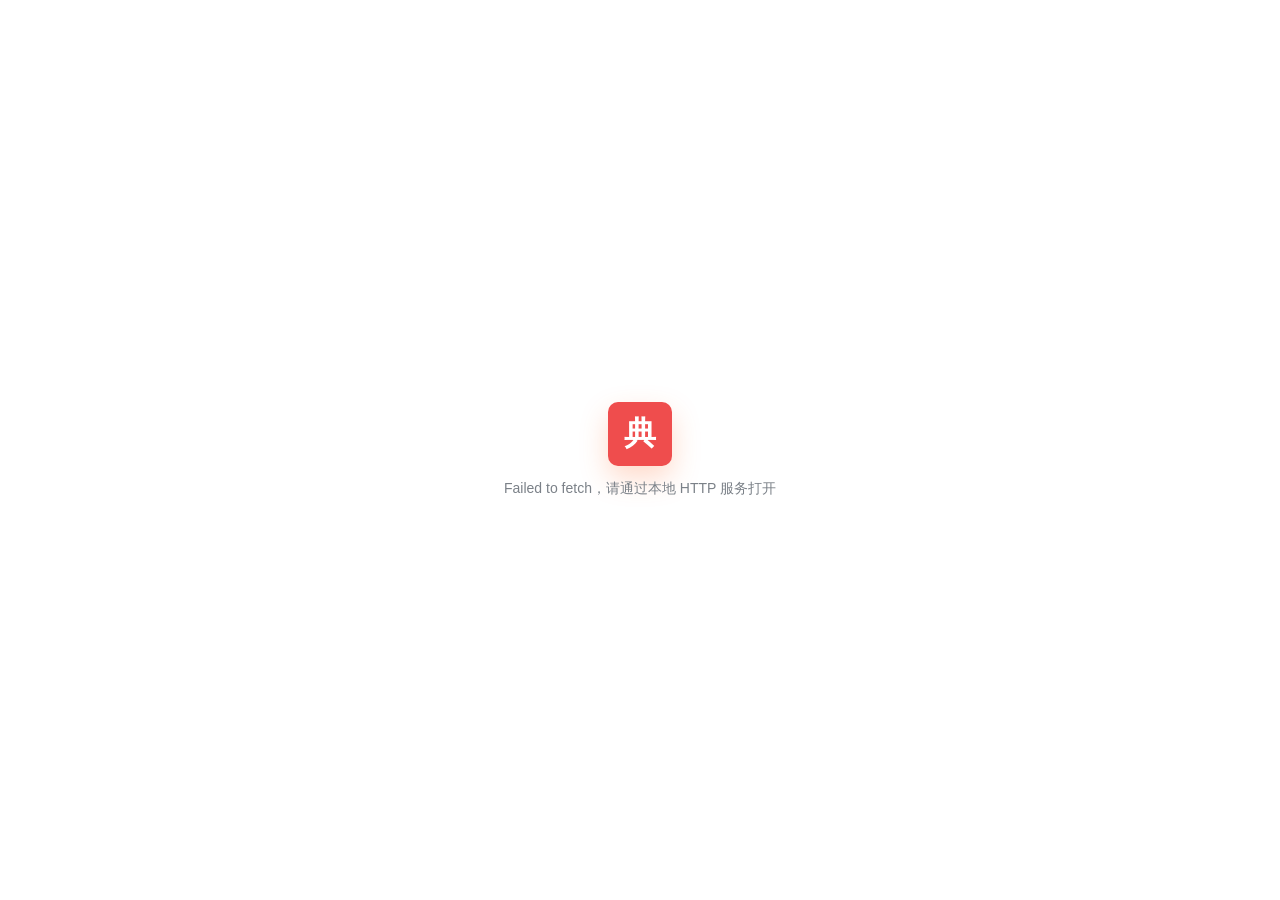
==== index.html @ 07300c87 "Deploy interactive driving exam demo" ====
<!doctype html>
<html lang="zh-CN">
<head>
  <meta charset="utf-8">
  <meta name="viewport" content="width=device-width,initial-scale=1,viewport-fit=cover,user-scalable=no">
  <meta name="theme-color" content="#ffffff">
  <title>驾考宝典｜武汉 C1</title>
  <link rel="stylesheet" href="system.css">
</head>
<body>
  <div class="app-loading" id="appLoading">
    <span class="brand-mark">典</span>
    <p>题库加载中</p>
  </div>

  <div class="jk-app" id="jkApp" hidden>
    <header class="topbar">
      <button class="brand" type="button" data-route="home" aria-label="返回首页">
        <span class="brand-mark">典</span><b>驾考宝典</b>
      </button>
      <div class="car-profile">
        <button type="button" id="cityPicker"><b>武汉</b><span>⌄</span></button>
        <i></i>
        <button type="button" id="licensePicker"><b>C1 小车</b><span>⌄</span></button>
      </div>
      <button class="global-search" id="openSearch" type="button"><span>⌕</span><em>搜索题目、知识点</em><kbd>Ctrl K</kbd></button>
      <div class="top-actions">
        <button id="soundSwitch" type="button" aria-pressed="true" title="答题音效">♫</button>
        <button class="user-avatar" type="button" data-route="records">学员</button>
      </div>
    </header>

    <div class="app-frame">
      <aside class="side-nav" aria-label="主导航">
        <button class="is-active" type="button" data-route="home"><i>⌂</i><span>首页</span></button>
        <button type="button" data-route="practice" data-action="sequence"><i>练</i><span>题库</span></button>
        <button type="button" data-action="exam"><i>考</i><span>模拟考试</span></button>
        <button type="button" data-route="coach"><i>车</i><span>AI 练车</span></button>
        <button type="button" data-route="knowledge"><i>专</i><span>专项练习</span></button>
        <button type="button" data-route="records"><i>错</i><span>错题本</span><em id="sideWrongCount">0</em></button>
      </aside>

      <main class="app-main" id="appMain">
        <section class="page home-page is-active" data-page="home" aria-labelledby="homeTitle">
          <div class="mobile-home-bar"><button type="button" id="mobileCity">武汉⌄</button><strong>驾考宝典</strong><button type="button" id="mobileSearch">⌕</button></div>
          <header class="subject-header">
            <div>
              <h1 id="homeTitle">C1 小车</h1>
              <p>武汉题库 · <span id="bankVersion">2026</span> 新规</p>
            </div>
            <nav class="subject-tabs" aria-label="考试科目">
              <button class="is-active" type="button" data-subject="k1"><b>科目一</b><span>理论考试</span></button>
              <button type="button" data-subject="k2"><b>科目二</b><span>场地练车</span></button>
              <button type="button" data-subject="k3"><b>科目三</b><span>道路驾驶</span></button>
              <button type="button" data-subject="k4"><b>科目四</b><span>安全文明</span></button>
            </nav>
          </header>

          <div class="home-content">
            <section class="study-card" aria-label="学习进度">
              <div class="progress-orbit sequence-orbit" id="continueSequence" role="button" tabindex="0">
                <div class="orbit-ring" id="sequenceRing"><span><b id="sequenceDone">0</b><small id="sequenceTotal">/ 6406</small></span></div>
                <strong>顺序练习</strong><p id="sequenceHint">从第 1 题开始</p>
              </div>
              <div class="progress-divider"></div>
              <div class="progress-orbit exam-orbit" id="continueExam" role="button" tabindex="0">
                <div class="orbit-ring" id="examRing"><span><b id="bestExamScore">--</b><small>分</small></span></div>
                <strong>模拟考试</strong><p id="examHint">100 题 · 45 分钟</p>
              </div>
            </section>

            <section class="quick-modules" aria-label="练习方式">
              <button type="button" data-action="sequence"><i class="orange">顺</i><span><b>顺序练习</b><small>完整题库</small></span></button>
              <button type="button" data-action="random"><i class="blue">随</i><span><b>随机练习</b><small>随机抽题</small></span></button>
              <button type="button" data-route="knowledge"><i class="violet">专</i><span><b>专项练习</b><small>按知识点</small></span></button>
              <button type="button" data-action="exam"><i class="green">考</i><span><b>模拟考试</b><small>仿真考场</small></span></button>
              <button type="button" data-route="records" data-record-tab="wrong"><i class="red">错</i><span><b>错题本</b><small id="homeWrongCount">0 道</small></span></button>
              <button type="button" data-route="records" data-record-tab="favorite"><i class="gold">藏</i><span><b>我的收藏</b><small id="homeFavoriteCount">0 道</small></span></button>
              <button type="button" data-route="knowledge"><i class="cyan">知</i><span><b>知识点</b><small>39 个专项</small></span></button>
              <button type="button" data-route="records" data-record-tab="score"><i class="indigo">绩</i><span><b>考试成绩</b><small id="homeExamCount">0 次</small></span></button>
            </section>

            <section class="coach-entry" data-route="coach" role="button" tabindex="0">
              <div class="coach-entry-copy"><span>AI 教练车</span><h2>第一人称道路训练</h2><p>起步 · 变道 · 路口 · 靠边停车</p><button type="button" data-route="coach">开始练车</button></div>
              <div class="coach-entry-road" aria-hidden="true"><i class="road-line one"></i><i class="road-line two"></i><span class="entry-car">▰</span><em>40</em></div>
            </section>

            <section class="today-panel">
              <header><div><h2>今日练习</h2><p>答够 30 题完成今日目标</p></div><strong><span id="todayAnswered">0</span>/30</strong></header>
              <div class="today-bar"><i id="todayBar"></i></div>
              <dl>
                <div><dt>今日答题</dt><dd id="todayStatAnswered">0</dd></div>
                <div><dt>正确率</dt><dd id="todayAccuracy">--</dd></div>
                <div><dt>连续答对</dt><dd id="todayStreak">0</dd></div>
                <div><dt>累计答题</dt><dd id="totalAnswered">0</dd></div>
              </dl>
            </section>
          </div>
        </section>

        <section class="page practice-page" data-page="practice" aria-labelledby="practiceTitle">
          <header class="practice-topbar">
            <button class="back-button" type="button" data-route="home">‹</button>
            <div><h1 id="practiceTitle">顺序练习</h1><p id="practiceSubtitle">C1 小车 · 科目一</p></div>
            <div class="practice-progress"><span><b id="questionPosition">1</b>/<em id="questionQueueTotal">6406</em></span><i><b id="questionProgressBar"></b></i></div>
            <button class="practice-tool" id="readQuestion" type="button" title="朗读题目">听</button>
            <button class="practice-tool" id="favoriteQuestion" type="button" aria-pressed="false" title="收藏">☆</button>
          </header>

          <div class="practice-layout">
            <article class="question-card">
              <div class="question-labels"><span id="questionType">单选题</span><em id="questionId">#800000</em><i id="questionDifficulty">难度 3</i></div>
              <h2 id="questionText">题目加载中…</h2>
              <div class="question-media" id="questionMedia" hidden></div>
              <div class="answer-options" id="answerOptions"></div>
              <button class="confirm-multiple" id="confirmMultiple" type="button" hidden disabled>确认答案</button>
              <section class="answer-analysis" id="answerAnalysis" hidden>
                <header><strong id="answerResult">回答正确</strong><span>正确答案 <b id="correctAnswer">A</b></span></header>
                <div class="answer-key"><span>答案解析</span><p id="answerExplanation"></p></div>
              </section>
              <footer class="question-actions">
                <button id="previousQuestion" type="button">上一题</button>
                <button id="openAnswerSheet" type="button">答题卡</button>
                <button class="primary" id="nextQuestion" type="button">下一题</button>
              </footer>
            </article>

            <aside class="practice-side">
              <section class="mode-summary"><span id="modeBadge">顺序练习</span><strong id="sideCorrectRate">--</strong><small>本次正确率</small><dl><div><dt>已答</dt><dd id="sessionAnswered">0</dd></div><div><dt>答对</dt><dd id="sessionCorrect">0</dd></div></dl></section>
              <section class="question-navigator"><header><b>答题卡</b><span><i class="answered-dot"></i>已答 <i class="current-dot"></i>当前</span></header><div id="sideQuestionGrid"></div></section>
              <button class="finish-session" id="finishSession" type="button">结束练习</button>
            </aside>
          </div>
        </section>

        <section class="page knowledge-page" data-page="knowledge" aria-labelledby="knowledgeTitle">
          <header class="page-header">
            <div><button class="back-button" type="button" data-route="home">‹</button><span><h1 id="knowledgeTitle">专项练习</h1><p>选择知识点开始练习</p></span></div>
            <label><span>⌕</span><input id="knowledgeSearch" type="search" placeholder="搜索：灯光、车距、记分"></label>
          </header>
          <div class="knowledge-layout">
            <aside class="knowledge-groups" id="knowledgeGroups"></aside>
            <section class="knowledge-list" id="knowledgeList"></section>
          </div>
        </section>

        <section class="page records-page" data-page="records" aria-labelledby="recordsTitle">
          <header class="page-header records-header"><div><button class="back-button" type="button" data-route="home">‹</button><span><h1 id="recordsTitle">学习记录</h1><p>错题、收藏与模拟考试成绩</p></span></div></header>
          <nav class="record-tabs"><button class="is-active" type="button" data-record-tab="wrong">错题本 <em id="tabWrongCount">0</em></button><button type="button" data-record-tab="favorite">我的收藏 <em id="tabFavoriteCount">0</em></button><button type="button" data-record-tab="score">考试成绩</button></nav>
          <div class="record-content" id="recordContent"></div>
        </section>

        <section class="page coach-page" data-page="coach" aria-label="第一人称 AI 教练车">
          <div class="coach-stage" id="coachStage">
            <div class="coach-scene" id="coachScene"></div>
            <div class="mirror-frame" aria-label="后视镜"><span>后视镜</span></div>
            <div class="side-mirror left" aria-label="左后视镜"><span>左后视镜</span></div>
            <div class="side-mirror right" aria-label="右后视镜"><span>右后视镜</span></div>

            <header class="coach-hud-top">
              <button class="coach-exit" type="button" data-route="home">‹ 退出练车</button>
              <div class="coach-mode-tabs" id="coachScenarioTabs">
                <button class="is-active" type="button" data-scenario="start">起步</button>
                <button type="button" data-scenario="lane">变更车道</button>
                <button type="button" data-scenario="intersection">通过路口</button>
                <button type="button" data-scenario="park">靠边停车</button>
              </div>
              <button class="coach-reset" id="coachReset" type="button">重新开始</button>
            </header>

            <section class="coach-task-card">
              <header><span>当前任务</span><b id="coachStepIndex">1 / 5</b></header>
              <h2 id="coachTaskTitle">上车准备</h2>
              <p id="coachTaskText">系好安全带，确认挡位处于 P 挡。</p>
              <div><i id="coachTaskBar"></i></div>
            </section>

            <aside class="coach-score-card"><span>本次成绩</span><strong id="coachScore">100</strong><small>分</small><div id="coachEventLog"><p>等待开始训练</p></div></aside>

            <div class="speed-limit-sign" aria-label="限速 40"><span>40</span></div>

            <section class="cockpit" aria-label="车辆驾驶舱">
              <div class="left-dashboard">
                <button class="dash-control" id="seatbeltButton" type="button"><i>⚑</i><span>安全带</span></button>
                <button class="dash-control" id="ignitionButton" type="button"><i>⏻</i><span>点火</span></button>
                <button class="dash-control" id="lightsButton" type="button"><i>☼</i><span>灯光</span></button>
              </div>
              <div class="instrument-cluster">
                <div class="signal-arrow left" id="leftSignalIndicator">‹</div>
                <div class="speed-display"><strong id="coachSpeed">0</strong><span>km/h</span></div>
                <div class="gear-display"><small>挡位</small><strong id="coachGear">P</strong></div>
                <div class="signal-arrow right" id="rightSignalIndicator">›</div>
              </div>
              <div class="steering-column">
                <button class="signal-stalk left" id="coachLeftSignal" type="button">Q<br><span>左灯</span></button>
                <div class="steering-wheel" id="steeringWheel"><i></i><b>典</b></div>
                <button class="signal-stalk right" id="coachRightSignal" type="button">E<br><span>右灯</span></button>
              </div>
              <div class="center-console">
                <div class="gear-selector" role="group" aria-label="挡位">
                  <button class="is-active" type="button" data-gear="P">P</button><button type="button" data-gear="R">R</button><button type="button" data-gear="N">N</button><button type="button" data-gear="D">D</button>
                </div>
                <button class="horn-button" id="coachHorn" type="button">喇叭 H</button>
              </div>
              <div class="pedals">
                <button class="brake-pedal" id="brakePedal" type="button"><span>刹车</span><kbd>S</kbd></button>
                <button class="accelerator-pedal" id="acceleratorPedal" type="button"><span>油门</span><kbd>W</kbd></button>
              </div>
            </section>

            <div class="coach-key-help"><span>A / D 转向</span><span>W 油门</span><span>S / 空格 刹车</span><span>Q / E 转向灯</span></div>
            <div class="coach-message" id="coachMessage" role="status"></div>
          </div>
        </section>
      </main>
    </div>

    <nav class="bottom-nav" aria-label="移动端导航">
      <button class="is-active" type="button" data-route="home"><i>⌂</i><span>首页</span></button>
      <button type="button" data-route="practice" data-action="sequence"><i>练</i><span>题库</span></button>
      <button class="coach-nav" type="button" data-route="coach"><i>车</i><span>AI练车</span></button>
      <button type="button" data-route="knowledge"><i>专</i><span>专项</span></button>
      <button type="button" data-route="records"><i>错</i><span>错题</span></button>
    </nav>
  </div>

  <dialog class="search-dialog" id="searchDialog">
    <form method="dialog"><label><span>⌕</span><input id="globalSearchInput" type="search" placeholder="输入题干或知识点" autocomplete="off"><button value="cancel" aria-label="关闭">×</button></label></form>
    <div class="search-result-list" id="globalSearchResults"><p>输入关键词搜索 6406 道题</p></div>
  </dialog>

  <dialog class="exam-dialog" id="examDialog">
    <div class="exam-dialog-icon">考</div><h2>科目一模拟考试</h2><p>100 道题，45 分钟。答题后不能修改，90 分及格。</p><dl><div><dt>题目</dt><dd>100 题</dd></div><div><dt>时间</dt><dd>45 分钟</dd></div><div><dt>及格</dt><dd>90 分</dd></div></dl><div><button type="button" id="cancelExam">取消</button><button class="primary" type="button" id="startExam">开始考试</button></div>
  </dialog>

  <dialog class="answer-sheet-dialog" id="answerSheetDialog"><header><h2>答题卡</h2><button type="button" id="closeAnswerSheet">×</button></header><div id="fullAnswerGrid"></div></dialog>
  <div class="toast" id="toast" role="status"></div>

  <script type="module" src="system.js"></script>
</body>
</html>
---- system.css ----
:root{
  --brand:#ff6a2a;
  --brand-dark:#e95016;
  --blue:#3478f6;
  --green:#18a96b;
  --red:#ef4d4d;
  --gold:#d99513;
  --violet:#7857d8;
  --cyan:#168fa5;
  --ink:#20262e;
  --muted:#7a828d;
  --line:#e8eaee;
  --soft:#f5f6f8;
  --paper:#fff;
  --topbar:64px;
  --sidebar:94px;
  --shadow:0 8px 28px rgba(29,42,55,.08);
  font-family:"Microsoft YaHei UI","Microsoft YaHei","PingFang SC",Arial,sans-serif;
  color:var(--ink);
  background:#f3f4f6;
}
*{box-sizing:border-box}
html,body{width:100%;height:100%;margin:0;overflow:hidden}
body{background:#f3f4f6}
button,input{font:inherit}
button{color:inherit}
button:focus-visible,input:focus-visible,[tabindex]:focus-visible{outline:3px solid rgba(52,120,246,.28);outline-offset:2px}
[hidden]{display:none!important}

.app-loading{position:fixed;inset:0;z-index:1000;display:grid;place-content:center;justify-items:center;gap:14px;background:#fff}
.app-loading .brand-mark{width:64px;height:64px;font-size:32px;box-shadow:0 12px 28px rgba(255,106,42,.25)}
.app-loading p{margin:0;color:#7b8188;font-size:14px}
.brand-mark{display:grid;place-items:center;width:38px;height:38px;border-radius:10px;color:#fff;background:var(--brand);font-weight:900}

.jk-app{height:100%}
.topbar{height:var(--topbar);display:flex;align-items:center;gap:28px;padding:0 24px;border-bottom:1px solid var(--line);background:#fff;position:relative;z-index:40}
.brand{display:flex;align-items:center;gap:10px;padding:0;border:0;background:none;cursor:pointer;white-space:nowrap}
.brand b{font-size:20px;letter-spacing:-.04em}
.car-profile{display:flex;align-items:center;gap:12px}
.car-profile button{display:flex;align-items:center;gap:5px;padding:7px 4px;border:0;background:none;cursor:pointer}
.car-profile button span{color:#949ba4;font-size:12px}
.car-profile i{width:1px;height:18px;background:#e2e5e8}
.global-search{display:flex;align-items:center;gap:9px;width:min(420px,35vw);height:38px;margin:0 auto;padding:0 12px;border:1px solid #e2e5e9;border-radius:20px;color:#959ca5;background:#f6f7f9;cursor:text;text-align:left}
.global-search span{font-size:23px;line-height:1;transform:rotate(-14deg)}
.global-search em{flex:1;font-style:normal;font-size:13px}
.global-search kbd{padding:2px 6px;border:1px solid #dadddf;border-radius:4px;color:#a2a8af;background:#fff;font:11px Arial}
.top-actions{display:flex;align-items:center;gap:12px}
.top-actions>button{border:0;background:none;cursor:pointer}
#soundSwitch{width:34px;height:34px;border-radius:50%;color:#66707a}
#soundSwitch:hover{background:#f1f3f5}
.user-avatar{width:38px;height:38px;border-radius:50%;color:#fff;background:#313944!important;font-size:11px;font-weight:700}

.app-frame{display:grid;grid-template-columns:var(--sidebar) minmax(0,1fr);height:calc(100% - var(--topbar))}
.side-nav{display:flex;flex-direction:column;gap:3px;padding:14px 8px;border-right:1px solid var(--line);background:#fff;z-index:30}
.side-nav button{position:relative;display:grid;justify-items:center;gap:4px;min-height:67px;padding:8px 3px;border:0;border-radius:10px;color:#747c86;background:transparent;cursor:pointer}
.side-nav button i{display:grid;place-items:center;width:30px;height:27px;font-style:normal;font-size:18px;font-weight:800}
.side-nav button span{font-size:12px}
.side-nav button:hover{color:var(--brand);background:#fff6f1}
.side-nav button.is-active{color:var(--brand);background:#fff3ec;font-weight:700}
.side-nav button em{position:absolute;top:8px;right:13px;min-width:16px;padding:1px 4px;border-radius:8px;color:white;background:var(--red);font:10px Arial}
.side-nav button em:empty,.side-nav button em[data-count="0"]{display:none}
.app-main{position:relative;min-width:0;height:100%;overflow:hidden}
.page{display:none;width:100%;height:100%;overflow:auto;background:#f5f6f8}
.page.is-active{display:block}
.bottom-nav{display:none}
.mobile-home-bar{display:none}

/* Home */
.home-page{padding-bottom:42px}
.subject-header{display:flex;align-items:end;justify-content:space-between;gap:36px;min-height:122px;padding:25px max(28px,calc((100% - 1180px)/2));border-bottom:1px solid var(--line);background:#fff}
.subject-header>div{padding-bottom:3px;white-space:nowrap}
.subject-header h1{margin:0;font-size:26px;letter-spacing:-.04em}
.subject-header p{margin:6px 0 0;color:var(--muted);font-size:13px}
.subject-tabs{display:flex;align-self:stretch}
.subject-tabs button{position:relative;min-width:126px;padding:18px 22px 15px;border:0;background:transparent;cursor:pointer;text-align:center}
.subject-tabs button b,.subject-tabs button span{display:block}
.subject-tabs button b{font-size:17px}
.subject-tabs button span{margin-top:6px;color:#9299a1;font-size:12px}
.subject-tabs button.is-active{color:var(--brand)}
.subject-tabs button.is-active:after{content:"";position:absolute;right:24px;bottom:-1px;left:24px;height:3px;border-radius:2px;background:var(--brand)}
.home-content{display:grid;grid-template-columns:minmax(540px,1.45fr) minmax(310px,.72fr);gap:18px;width:min(1180px,calc(100% - 48px));margin:22px auto}
.study-card{display:grid;grid-template-columns:1fr 1px 1fr;align-items:center;min-height:275px;border-radius:16px;background:#fff;box-shadow:var(--shadow)}
.progress-divider{width:1px;height:150px;background:#eceef1}
.progress-orbit{display:grid;justify-items:center;cursor:pointer}
.progress-orbit:hover .orbit-ring{transform:translateY(-3px)}
.orbit-ring{--progress:0deg;display:grid;place-items:center;width:138px;height:138px;border-radius:50%;background:conic-gradient(var(--ring-color) var(--progress),#eef0f3 0);transition:transform .2s ease}
.orbit-ring:before{content:"";grid-area:1/1;width:116px;height:116px;border-radius:50%;background:#fff}
.orbit-ring span{grid-area:1/1;position:relative;display:flex;align-items:baseline;justify-content:center}
.orbit-ring b{font:700 31px/1 Arial,"Microsoft YaHei"}
.orbit-ring small{margin-left:3px;color:#8e959d;font-size:11px}
.sequence-orbit{--ring-color:var(--brand)}
.exam-orbit{--ring-color:var(--blue)}
.progress-orbit>strong{margin-top:14px;font-size:17px}
.progress-orbit>p{margin:6px 0 0;color:#9399a1;font-size:12px}
.quick-modules{display:grid;grid-template-columns:repeat(4,1fr);grid-column:1/2;overflow:hidden;border-radius:16px;background:#fff;box-shadow:var(--shadow)}
.quick-modules button{display:flex;align-items:center;gap:12px;min-height:94px;padding:14px 16px;border:0;border-right:1px solid #eff0f2;border-bottom:1px solid #eff0f2;background:#fff;cursor:pointer;text-align:left}
.quick-modules button:nth-child(4n){border-right:0}
.quick-modules button:hover{background:#fafbfc}
.quick-modules i{display:grid;place-items:center;flex:0 0 42px;height:42px;border-radius:13px;color:#fff;font-style:normal;font-weight:800}
.quick-modules i.orange{background:#ff7437}.quick-modules i.blue{background:#4386f5}.quick-modules i.violet{background:#8165d8}.quick-modules i.green{background:#20ad71}
.quick-modules i.red{background:#ef5a58}.quick-modules i.gold{background:#dda929}.quick-modules i.cyan{background:#28a2ae}.quick-modules i.indigo{background:#5c6dd8}
.quick-modules span b,.quick-modules span small{display:block;white-space:nowrap}
.quick-modules span b{font-size:14px}.quick-modules span small{margin-top:5px;color:#9aa0a7;font-size:11px}
.coach-entry{position:relative;grid-column:2;grid-row:1/3;min-height:388px;overflow:hidden;border-radius:16px;color:#fff;background:#283541;box-shadow:var(--shadow);cursor:pointer}
.coach-entry-copy{position:relative;z-index:2;padding:30px}
.coach-entry-copy>span{display:inline-block;padding:4px 9px;border-radius:12px;color:#222;background:#ffd356;font-size:11px;font-weight:800}
.coach-entry h2{margin:16px 0 8px;font-size:26px;line-height:1.2}
.coach-entry p{margin:0;color:#c6ced3;font-size:13px}
.coach-entry button{margin-top:22px;padding:10px 18px;border:0;border-radius:20px;color:#fff;background:var(--brand);cursor:pointer;font-weight:700}
.coach-entry-road{position:absolute;right:-70px;bottom:-68px;width:380px;height:300px;overflow:hidden;transform:perspective(320px) rotateX(55deg) rotateZ(-8deg);background:#48545e}
.coach-entry-road:before,.coach-entry-road:after{content:"";position:absolute;top:-30px;bottom:-30px;width:8px;background:#f8f3df}
.coach-entry-road:before{left:46px}.coach-entry-road:after{right:46px}
.road-line{position:absolute;left:calc(50% - 3px);width:6px;height:66px;background:#f5d55d}
.road-line.one{top:0}.road-line.two{top:115px}
.entry-car{position:absolute;left:174px;bottom:68px;color:#ff6933;font-size:52px;transform:rotate(90deg);text-shadow:0 7px 10px #1b252e}
.coach-entry-road em{position:absolute;right:72px;top:78px;display:grid;place-items:center;width:52px;height:52px;border:6px solid #e9403f;border-radius:50%;color:#222;background:#fff;font:800 20px Arial;transform:rotateZ(8deg) rotateX(-55deg)}
.today-panel{grid-column:1/3;padding:22px 26px;border-radius:16px;background:#fff;box-shadow:var(--shadow)}
.today-panel header{display:flex;align-items:center;justify-content:space-between}
.today-panel h2{margin:0;font-size:18px}.today-panel header p{margin:5px 0 0;color:#979da5;font-size:12px}.today-panel header>strong{font:700 23px Arial;color:var(--brand)}
.today-panel header>strong span{font-size:30px}.today-bar{height:7px;margin:17px 0 20px;overflow:hidden;border-radius:4px;background:#edf0f2}.today-bar i{display:block;width:0;height:100%;border-radius:4px;background:var(--brand);transition:width .25s}
.today-panel dl{display:grid;grid-template-columns:repeat(4,1fr);margin:0}.today-panel dl div{padding-left:24px;border-left:1px solid #eceef0}.today-panel dl div:first-child{padding-left:0;border:0}.today-panel dt{color:#91979f;font-size:12px}.today-panel dd{margin:5px 0 0;font:700 22px Arial}

/* Practice */
.practice-page{background:#f4f5f7}
.practice-topbar{display:flex;align-items:center;gap:14px;height:76px;padding:0 max(22px,calc((100% - 1160px)/2));border-bottom:1px solid var(--line);background:#fff}
.back-button{display:grid;place-items:center;width:38px;height:38px;border:0;border-radius:50%;background:#f2f4f6;cursor:pointer;font-size:27px;line-height:1}
.practice-topbar>div:nth-child(2){min-width:180px}.practice-topbar h1{margin:0;font-size:18px}.practice-topbar p{margin:3px 0 0;color:#9aa0a7;font-size:11px}
.practice-progress{display:flex;align-items:center;gap:12px;flex:1;max-width:420px;margin:0 auto}.practice-progress span{white-space:nowrap;font:13px Arial}.practice-progress span b{color:var(--brand);font-size:18px}.practice-progress span em{font-style:normal;color:#8e959e}.practice-progress>i{display:block;flex:1;height:5px;overflow:hidden;border-radius:3px;background:#eceff2}.practice-progress>i b{display:block;width:0;height:100%;background:var(--brand);transition:width .2s}
.practice-tool{width:39px;height:39px;border:1px solid #e2e5e8;border-radius:50%;background:#fff;cursor:pointer}.practice-tool[aria-pressed="true"]{color:#fff;border-color:var(--gold);background:var(--gold)}
.practice-layout{display:grid;grid-template-columns:minmax(540px,820px) 275px;gap:18px;width:min(1130px,calc(100% - 40px));margin:20px auto 44px;align-items:start}
.question-card{min-height:calc(100vh - 140px);padding:34px 42px 24px;border-radius:14px;background:#fff;box-shadow:0 4px 20px rgba(30,39,48,.06)}
.question-labels{display:flex;align-items:center;gap:9px}.question-labels span{padding:4px 9px;border-radius:4px;color:#fff;background:var(--brand);font-size:12px}.question-labels em,.question-labels i{color:#979da4;font-style:normal;font-size:11px}.question-labels i{margin-left:auto}
.question-card>h2{margin:22px 0 24px;font-size:22px;line-height:1.65;font-weight:600}
.question-media{display:grid;place-items:center;min-height:180px;margin:0 0 23px;overflow:hidden;border-radius:8px;background:#f0f2f4}.question-media img,.question-media video{display:block;max-width:100%;max-height:360px;object-fit:contain}
.answer-options{display:grid;gap:11px}.answer-option{display:grid;grid-template-columns:38px 1fr;align-items:center;gap:12px;width:100%;min-height:62px;padding:10px 16px;border:1px solid #e1e4e8;border-radius:9px;background:#fff;cursor:pointer;text-align:left;line-height:1.55}.answer-option:hover{border-color:#aeb8c4;background:#fafbfc}.answer-option>i{display:grid;place-items:center;width:30px;height:30px;border:1px solid #cbd1d7;border-radius:50%;font-style:normal;font-weight:700}.answer-option.is-selected{border-color:var(--blue);background:#f2f7ff}.answer-option.is-selected>i{color:#fff;border-color:var(--blue);background:var(--blue)}.answer-option.is-correct{border-color:var(--green);background:#f1fbf6}.answer-option.is-correct>i{color:white;border-color:var(--green);background:var(--green)}.answer-option.is-wrong{border-color:var(--red);background:#fff4f4}.answer-option.is-wrong>i{color:white;border-color:var(--red);background:var(--red)}.answer-option:disabled{cursor:default}
.confirm-multiple{width:100%;height:48px;margin-top:14px;border:0;border-radius:8px;color:#fff;background:var(--brand);cursor:pointer;font-weight:700}.confirm-multiple:disabled{background:#d4d7db}
.answer-analysis{margin-top:24px;border:1px solid #dfe9e4;border-radius:10px;background:#f7fbf9}.answer-analysis>header{display:flex;justify-content:space-between;padding:14px 18px;border-bottom:1px solid #dfe9e4}.answer-analysis>header strong{color:var(--green)}.answer-analysis>header strong.is-wrong{color:var(--red)}.answer-analysis>header span{font-size:13px}.answer-analysis>header b{color:var(--green);font-size:17px}.answer-key{padding:16px 18px}.answer-key>span{font-weight:700}.answer-key p{margin:9px 0 0;color:#59616a;font-size:14px;line-height:1.8}.answer-key br+br{display:block;content:"";margin-top:8px}
.question-actions{display:grid;grid-template-columns:1fr 1fr 1.3fr;gap:10px;margin-top:28px}.question-actions button{height:46px;border:1px solid #dfe3e7;border-radius:8px;background:#fff;cursor:pointer}.question-actions button.primary{color:#fff;border-color:var(--brand);background:var(--brand);font-weight:700}
.practice-side{display:grid;gap:14px}.mode-summary,.question-navigator{padding:20px;border-radius:12px;background:#fff}.mode-summary>span{display:inline-block;padding:4px 8px;border-radius:4px;color:var(--brand);background:#fff1e9;font-size:11px}.mode-summary>strong{display:block;margin-top:18px;font:700 35px Arial}.mode-summary>small{color:#939aa2;font-size:11px}.mode-summary dl{display:grid;grid-template-columns:1fr 1fr;margin:18px 0 0;padding-top:15px;border-top:1px solid #eceef0}.mode-summary dl div+div{padding-left:16px;border-left:1px solid #eceef0}.mode-summary dt{color:#999fa6;font-size:11px}.mode-summary dd{margin:4px 0 0;font:700 18px Arial}.question-navigator header{display:flex;justify-content:space-between;align-items:center}.question-navigator header span{color:#939aa0;font-size:9px}.question-navigator header i{display:inline-block;width:7px;height:7px;margin:0 3px;border-radius:50%}.answered-dot{background:#d9dee3}.current-dot{background:var(--brand)}
#sideQuestionGrid{display:grid;grid-template-columns:repeat(5,1fr);gap:7px;margin-top:15px;max-height:305px;overflow:auto}#sideQuestionGrid button,#fullAnswerGrid button{aspect-ratio:1;border:0;border-radius:5px;background:#f0f2f4;cursor:pointer;font:11px Arial}#sideQuestionGrid button.is-answered,#fullAnswerGrid button.is-answered{color:#4f5963;background:#dfe4e8}#sideQuestionGrid button.is-current,#fullAnswerGrid button.is-current{color:white;background:var(--brand)}#sideQuestionGrid button.is-correct,#fullAnswerGrid button.is-correct{color:white;background:var(--green)}#sideQuestionGrid button.is-wrong,#fullAnswerGrid button.is-wrong{color:white;background:var(--red)}
.finish-session{height:43px;border:1px solid #dfe3e6;border-radius:8px;background:#fff;cursor:pointer}

/* Knowledge */
.page-header{display:flex;align-items:center;justify-content:space-between;gap:20px;min-height:92px;padding:20px max(28px,calc((100% - 1120px)/2));border-bottom:1px solid var(--line);background:#fff}.page-header>div{display:flex;align-items:center;gap:13px}.page-header h1{margin:0;font-size:23px}.page-header p{margin:5px 0 0;color:#9299a2;font-size:12px}.page-header label{display:flex;align-items:center;gap:8px;width:320px;height:42px;padding:0 12px;border:1px solid #e0e3e7;border-radius:21px;background:#f7f8f9}.page-header input{width:100%;border:0;outline:0;background:transparent;font-size:13px}
.knowledge-layout{display:grid;grid-template-columns:220px minmax(0,1fr);gap:18px;width:min(1120px,calc(100% - 40px));margin:20px auto}.knowledge-groups{display:grid;align-content:start;overflow:hidden;border-radius:12px;background:#fff}.knowledge-groups button{display:flex;justify-content:space-between;align-items:center;min-height:54px;padding:0 16px;border:0;border-bottom:1px solid #eff1f3;background:#fff;cursor:pointer;text-align:left}.knowledge-groups button:hover{background:#fafbfc}.knowledge-groups button.is-active{color:var(--brand);background:#fff4ee;font-weight:700}.knowledge-groups em{font:11px Arial;color:#999fa7}.knowledge-list{display:grid;grid-template-columns:repeat(2,minmax(0,1fr));gap:12px;align-content:start}.knowledge-card{display:grid;grid-template-columns:48px 1fr auto;align-items:center;gap:13px;min-height:94px;padding:16px;border:0;border-radius:12px;background:#fff;box-shadow:0 3px 13px rgba(32,45,55,.05);cursor:pointer;text-align:left}.knowledge-card:hover{box-shadow:0 6px 20px rgba(32,45,55,.1);transform:translateY(-1px)}.knowledge-card>i{display:grid;place-items:center;width:48px;height:48px;border-radius:14px;color:#fff;background:var(--card-color,var(--brand));font-style:normal;font-size:15px;font-weight:800}.knowledge-card b,.knowledge-card small{display:block}.knowledge-card small{margin-top:6px;color:#9198a0;font-size:11px}.knowledge-card>em{color:#afb4ba;font-style:normal;font-size:20px}

/* Records */
.record-tabs{display:flex;gap:34px;padding:0 max(28px,calc((100% - 1040px)/2));border-bottom:1px solid var(--line);background:#fff}.record-tabs button{position:relative;height:56px;padding:0 4px;border:0;background:transparent;cursor:pointer}.record-tabs button.is-active{color:var(--brand);font-weight:700}.record-tabs button.is-active:after{content:"";position:absolute;right:0;bottom:0;left:0;height:3px;background:var(--brand)}.record-tabs em{padding:1px 5px;border-radius:8px;color:#fff;background:#b8bec5;font:10px Arial}.record-tabs button.is-active em{background:var(--brand)}
.record-content{width:min(1040px,calc(100% - 40px));margin:20px auto}.record-empty{display:grid;place-content:center;justify-items:center;min-height:420px;color:#9aa0a7;background:#fff;border-radius:14px}.record-empty i{display:grid;place-items:center;width:68px;height:68px;border-radius:50%;color:#c1c6cb;background:#f1f3f5;font-style:normal;font-size:28px}.record-empty h2{margin:17px 0 5px;color:#4a525b;font-size:17px}.record-empty p{margin:0;font-size:12px}
.record-list{display:grid;gap:10px}.record-item{display:grid;grid-template-columns:1fr auto;gap:16px;padding:18px 20px;border-radius:11px;background:#fff}.record-item header{display:flex;gap:8px;margin-bottom:8px}.record-item header span{padding:3px 7px;border-radius:3px;color:var(--brand);background:#fff1e9;font-size:10px}.record-item header em{color:#9ca2a9;font-style:normal;font-size:10px}.record-item p{margin:0;line-height:1.6}.record-item button{align-self:center;padding:8px 14px;border:1px solid #dfe3e7;border-radius:6px;background:#fff;cursor:pointer}.score-item{display:grid;grid-template-columns:90px 1fr auto;align-items:center;gap:20px;padding:20px;border-radius:12px;background:#fff}.score-item>strong{font:700 37px Arial;color:var(--green)}.score-item.is-fail>strong{color:var(--red)}.score-item p{margin:0}.score-item small{display:block;margin-top:6px;color:#999fa6}.score-item time{color:#8e959c;font-size:12px}

/* Dialogs */
dialog{padding:0;border:0;border-radius:16px;box-shadow:0 24px 80px rgba(20,28,36,.28)}dialog::backdrop{background:rgba(23,29,35,.48);backdrop-filter:blur(3px)}
.search-dialog{top:8vh;width:min(680px,calc(100% - 30px));max-height:72vh;margin:auto}.search-dialog form{padding:14px;border-bottom:1px solid var(--line)}.search-dialog label{display:flex;align-items:center;gap:9px;height:48px;padding:0 12px;border:1px solid #dfe3e7;border-radius:9px;background:#f7f8f9}.search-dialog label span{font-size:24px}.search-dialog input{flex:1;border:0;outline:0;background:transparent;font-size:15px}.search-dialog label button{width:30px;height:30px;border:0;border-radius:50%;background:#e7eaed;cursor:pointer}.search-result-list{max-height:55vh;overflow:auto;padding:10px 14px 18px}.search-result-list>p{padding:24px;color:#9ba1a8;text-align:center}.search-result-list button{display:block;width:100%;padding:14px 9px;border:0;border-bottom:1px solid #edf0f2;background:#fff;cursor:pointer;text-align:left}.search-result-list button:hover{background:#fafbfc}.search-result-list button b{display:block;font-size:13px;line-height:1.55}.search-result-list button span{display:block;margin-top:6px;color:#a0a6ad;font-size:10px}
.exam-dialog{width:min(430px,calc(100% - 30px));padding:30px;text-align:center}.exam-dialog-icon{display:grid;place-items:center;width:62px;height:62px;margin:auto;border-radius:18px;color:#fff;background:var(--green);font-size:26px;font-weight:800}.exam-dialog h2{margin:18px 0 8px}.exam-dialog>p{margin:0;color:#818891;font-size:13px;line-height:1.7}.exam-dialog dl{display:grid;grid-template-columns:repeat(3,1fr);margin:24px 0;padding:16px 0;border-top:1px solid #eceef0;border-bottom:1px solid #eceef0}.exam-dialog dt{color:#9aa0a8;font-size:11px}.exam-dialog dd{margin:5px 0 0;font-weight:700}.exam-dialog>div:last-child{display:grid;grid-template-columns:1fr 1fr;gap:10px}.exam-dialog>div:last-child button{height:44px;border:1px solid #dfe3e7;border-radius:8px;background:#fff;cursor:pointer}.exam-dialog>div:last-child button.primary{color:#fff;border-color:var(--green);background:var(--green)}
.answer-sheet-dialog{width:min(640px,calc(100% - 30px));padding:22px}.answer-sheet-dialog header{display:flex;justify-content:space-between;align-items:center}.answer-sheet-dialog h2{margin:0}.answer-sheet-dialog header button{width:34px;height:34px;border:0;border-radius:50%;background:#f0f2f4;cursor:pointer}.answer-sheet-dialog>div{display:grid;grid-template-columns:repeat(10,1fr);gap:9px;max-height:55vh;margin-top:20px;overflow:auto}
.toast{position:fixed;z-index:500;left:50%;bottom:28px;max-width:min(420px,90vw);padding:11px 18px;border-radius:22px;color:#fff;background:rgba(25,31,37,.92);font-size:13px;opacity:0;pointer-events:none;transform:translate(-50%,14px);transition:.2s}.toast.is-visible{opacity:1;transform:translate(-50%,0)}

/* First-person coach */
.coach-page{position:relative;overflow:hidden;background:#10161b}
.coach-stage{position:relative;width:100%;height:100%;min-height:600px;overflow:hidden;color:#fff;background:#8db3c7;user-select:none}
.coach-scene,.coach-scene canvas{position:absolute;inset:0;display:block;width:100%;height:100%}
.coach-hud-top{position:absolute;z-index:12;top:0;right:0;left:0;display:grid;grid-template-columns:auto 1fr auto;align-items:center;gap:20px;padding:18px 22px;background:linear-gradient(to bottom,rgba(12,18,23,.68),transparent)}
.coach-hud-top button{height:38px;padding:0 15px;border:1px solid rgba(255,255,255,.28);border-radius:7px;color:#fff;background:rgba(17,25,31,.62);backdrop-filter:blur(8px);cursor:pointer}
.coach-mode-tabs{display:flex;justify-content:center}.coach-mode-tabs button{border-radius:0;border-right:0}.coach-mode-tabs button:first-child{border-radius:7px 0 0 7px}.coach-mode-tabs button:last-child{border-right:1px solid rgba(255,255,255,.28);border-radius:0 7px 7px 0}.coach-mode-tabs button.is-active{color:#1d242a;border-color:#ffd052;background:#ffd052;font-weight:800}
.mirror-frame{position:absolute;z-index:8;top:64px;left:50%;width:260px;height:78px;border:8px solid #161b20;border-radius:12px;box-shadow:0 5px 14px rgba(0,0,0,.32);transform:translateX(-50%);pointer-events:none}.mirror-frame:before{content:"";position:absolute;inset:0;border:2px solid #5c6266;border-radius:4px}.mirror-frame span{position:absolute;right:7px;bottom:4px;color:rgba(255,255,255,.5);font-size:8px}
.side-mirror{position:absolute;z-index:8;top:252px;width:180px;height:80px;border:7px solid #151b1f;background:transparent;box-shadow:0 5px 14px rgba(0,0,0,.3);pointer-events:none}.side-mirror.left{left:18px;border-radius:34px 10px 12px 26px}.side-mirror.right{right:18px;border-radius:10px 34px 26px 12px}.side-mirror:before{content:"";position:absolute;inset:0;border:2px solid #687178}.side-mirror span{position:absolute;right:8px;bottom:4px;color:rgba(255,255,255,.5);font-size:8px}
.coach-task-card{position:absolute;z-index:11;top:90px;left:22px;width:310px;padding:17px 18px;border:1px solid rgba(255,255,255,.2);border-radius:10px;background:rgba(18,27,33,.82);box-shadow:0 10px 30px rgba(0,0,0,.2);backdrop-filter:blur(10px)}.coach-task-card header{display:flex;justify-content:space-between;color:#bfc9ce;font-size:11px}.coach-task-card h2{margin:10px 0 5px;font-size:20px}.coach-task-card p{margin:0;color:#d1d8dc;font-size:13px;line-height:1.55}.coach-task-card>div{height:4px;margin-top:13px;overflow:hidden;border-radius:2px;background:#4a545a}.coach-task-card>div i{display:block;width:20%;height:100%;background:#ffd052;transition:width .25s}
.coach-score-card{position:absolute;z-index:11;top:90px;right:22px;width:210px;padding:15px;border:1px solid rgba(255,255,255,.18);border-radius:10px;background:rgba(18,27,33,.78);backdrop-filter:blur(10px)}.coach-score-card>span{color:#bfc7cc;font-size:10px}.coach-score-card>strong{margin:0 3px 0 10px;font:800 31px Arial}.coach-score-card>small{font-size:10px}.coach-score-card>div{max-height:77px;margin-top:10px;padding-top:8px;border-top:1px solid rgba(255,255,255,.15);overflow:hidden}.coach-score-card p{margin:0 0 5px;color:#d6dcdf;font-size:9px;line-height:1.4}.coach-score-card p.is-penalty{color:#ff9d8f}
.speed-limit-sign{position:absolute;z-index:7;right:24%;top:36%;display:grid;place-items:center;width:56px;height:56px;border:6px solid #e23c38;border-radius:50%;color:#1d2226;background:#fff;box-shadow:0 4px 12px rgba(0,0,0,.25)}.speed-limit-sign span{font:800 20px Arial}
.cockpit{position:absolute;z-index:9;right:0;bottom:0;left:0;height:235px;background:linear-gradient(180deg,rgba(20,24,28,.58),#11161a 30%,#090d10);box-shadow:0 -8px 35px rgba(0,0,0,.35)}
.cockpit:before{content:"";position:absolute;left:50%;top:5px;width:650px;height:125px;border:2px solid #3a4146;border-radius:50% 50% 18% 18%;background:#1d252b;transform:translateX(-50%)}
.left-dashboard{position:absolute;left:22px;bottom:29px;display:flex;gap:8px}.dash-control{display:grid;place-items:center;width:64px;height:55px;border:1px solid #404a50;border-radius:7px;color:#bec7cb;background:#1c2429;cursor:pointer}.dash-control i{font-style:normal;font-size:17px}.dash-control span{font-size:9px}.dash-control.is-active{color:#ffd052;border-color:#816d32;background:#29291e}
.instrument-cluster{position:absolute;z-index:2;left:50%;top:18px;display:flex;align-items:center;justify-content:center;width:330px;height:88px;border:2px solid #40484d;border-radius:60% 60% 30% 30%;background:#0b1115;transform:translateX(-50%)}.speed-display{text-align:center}.speed-display strong{display:block;font:800 39px/1 Arial}.speed-display span{color:#8d999f;font-size:9px}.gear-display{margin-left:24px;text-align:center}.gear-display small{display:block;color:#7f8a90;font-size:8px}.gear-display strong{color:#ffd052;font:800 25px Arial}.signal-arrow{margin:0 18px;color:#293238;font:800 31px Arial}.signal-arrow.is-active{color:#42dd76;text-shadow:0 0 12px #42dd76;animation:blink .75s steps(1) infinite}@keyframes blink{50%{opacity:.15}}
.steering-column{position:absolute;z-index:4;left:50%;bottom:-54px;display:flex;align-items:center;gap:14px;transform:translateX(-50%)}.steering-wheel{position:relative;width:190px;height:190px;border:17px solid #252c30;border-radius:50%;box-shadow:inset 0 0 0 3px #080b0d,0 8px 15px rgba(0,0,0,.55);transition:transform .08s linear}.steering-wheel:before,.steering-wheel:after,.steering-wheel i{content:"";position:absolute;left:50%;top:50%;height:16px;background:#252c30;transform-origin:0 50%}.steering-wheel:before{width:78px;transform:rotate(12deg)}.steering-wheel:after{width:78px;transform:rotate(168deg)}.steering-wheel i{width:63px;transform:rotate(90deg)}.steering-wheel b{position:absolute;left:50%;top:50%;display:grid;place-items:center;width:52px;height:52px;border:5px solid #252c30;border-radius:50%;color:#fff;background:#141a1e;transform:translate(-50%,-50%);font-size:17px}.signal-stalk{width:53px;height:50px;border:1px solid #475159;border-radius:6px;color:#c5cdd0;background:#1c2429;cursor:pointer;font:bold 13px Arial}.signal-stalk span{font:8px "Microsoft YaHei"}.signal-stalk.is-active{color:#42dd76;border-color:#42dd76}
.steering-column:before{content:"左 1 圈　左 0.5 圈　回正　右 0.5 圈　右 1 圈";position:absolute;top:-18px;left:50%;width:300px;color:#899399;font:8px Arial,"Microsoft YaHei";text-align:center;transform:translateX(-50%)}
.center-console{position:absolute;right:24px;bottom:24px;display:flex;align-items:end;gap:12px}.gear-selector{display:flex;flex-direction:column;border:1px solid #40494f;border-radius:6px;overflow:hidden}.gear-selector button{width:38px;height:27px;border:0;border-bottom:1px solid #394249;color:#879198;background:#171e23;cursor:pointer;font:bold 12px Arial}.gear-selector button:last-child{border:0}.gear-selector button.is-active{color:#171a1c;background:#ffd052}.horn-button{height:34px;padding:0 12px;border:1px solid #465158;border-radius:6px;color:#c6cfd2;background:#1c2429;cursor:pointer;font-size:9px}
.pedals{position:absolute;right:124px;bottom:20px;display:flex;align-items:end;gap:16px}.pedals button{border:1px solid #4b555b;color:#c8ced1;background:#222a2f;cursor:pointer;box-shadow:0 5px 0 #080b0d}.pedals button.is-pressed{transform:translateY(4px);box-shadow:0 1px 0 #080b0d}.pedals span,.pedals kbd{display:block}.pedals kbd{margin-top:4px;color:#7f8a8f;font:9px Arial}.brake-pedal{width:62px;height:50px;border-radius:5px}.accelerator-pedal{width:46px;height:74px;border-radius:5px}
.coach-key-help{position:absolute;z-index:10;left:20px;bottom:248px;display:flex;gap:6px}.coach-key-help span{padding:5px 8px;border-radius:4px;color:#d0d8db;background:rgba(14,20,25,.66);font-size:9px;backdrop-filter:blur(5px)}
.coach-message{position:absolute;z-index:30;left:50%;top:35%;padding:11px 20px;border-radius:22px;color:#111;background:#ffd052;font-weight:800;opacity:0;transform:translate(-50%,12px);transition:.2s;pointer-events:none}.coach-message.is-visible{opacity:1;transform:translate(-50%,0)}
body.is-coach .topbar,body.is-coach .side-nav,body.is-coach .bottom-nav{display:none}body.is-coach .app-frame{grid-template-columns:1fr;height:100dvh}body.is-coach .coach-stage{min-height:100dvh}

@media(max-width:1000px){
  :root{--sidebar:78px}.side-nav button{min-height:61px}.home-content{grid-template-columns:1fr}.coach-entry{grid-column:1;grid-row:auto;min-height:245px}.quick-modules{grid-column:1}.today-panel{grid-column:1}.coach-entry-road{right:-20px;bottom:-110px}.practice-layout{grid-template-columns:minmax(0,1fr)}.practice-side{display:none}.knowledge-layout{grid-template-columns:185px minmax(0,1fr)}
}

@media(max-width:760px){
  :root{--topbar:0px}.topbar,.side-nav{display:none}.app-frame{display:block;height:100dvh}.app-main{padding-bottom:66px}.bottom-nav{position:fixed;z-index:80;right:0;bottom:0;left:0;display:grid;grid-template-columns:repeat(5,1fr);height:66px;padding-bottom:env(safe-area-inset-bottom);border-top:1px solid #e4e6e9;background:#fff}.bottom-nav button{position:relative;display:grid;place-content:center;justify-items:center;gap:3px;border:0;color:#7e858e;background:#fff;cursor:pointer}.bottom-nav i{font-style:normal;font-weight:800}.bottom-nav span{font-size:10px}.bottom-nav button.is-active{color:var(--brand)}.bottom-nav .coach-nav i{display:grid;place-items:center;width:44px;height:44px;margin-top:-23px;border:4px solid #fff;border-radius:50%;color:#fff;background:var(--brand);box-shadow:0 3px 10px rgba(255,106,42,.3)}.bottom-nav .coach-nav span{margin-top:-3px}.mobile-home-bar{display:flex;align-items:center;justify-content:space-between;height:50px;padding:0 15px;background:#fff}.mobile-home-bar button{min-width:42px;border:0;background:none;font-size:13px}.mobile-home-bar button:last-child{font-size:22px}.mobile-home-bar strong{font-size:17px}
  .home-page{padding-bottom:20px}.subject-header{display:block;min-height:0;padding:13px 0 0}.subject-header>div{display:none}.subject-tabs{height:59px}.subject-tabs button{min-width:0;flex:1;padding:8px 2px}.subject-tabs button b{font-size:14px}.subject-tabs button span{font-size:9px}.subject-tabs button.is-active:after{right:22%;left:22%}.home-content{display:block;width:auto;margin:12px}.study-card{min-height:214px;border-radius:12px}.progress-divider{height:112px}.orbit-ring{width:104px;height:104px}.orbit-ring:before{width:88px;height:88px}.orbit-ring b{font-size:23px}.progress-orbit>strong{margin-top:10px;font-size:14px}.progress-orbit>p{font-size:10px}.quick-modules{grid-template-columns:repeat(4,1fr);margin-top:12px;border-radius:12px}.quick-modules button{display:grid;justify-items:center;gap:7px;min-height:86px;padding:11px 3px;text-align:center}.quick-modules i{width:39px;height:39px;flex:auto;border-radius:12px}.quick-modules span b{font-size:11px}.quick-modules span small{display:none}.coach-entry{min-height:183px;margin-top:12px;border-radius:12px}.coach-entry-copy{padding:21px}.coach-entry h2{margin:10px 0 4px;font-size:20px}.coach-entry-copy>p{font-size:10px}.coach-entry button{margin-top:13px;padding:8px 14px;font-size:11px}.coach-entry-road{right:-95px;bottom:-125px;transform:perspective(320px) rotateX(55deg) rotateZ(-8deg) scale(.75)}.today-panel{margin-top:12px;padding:17px;border-radius:12px}.today-panel h2{font-size:15px}.today-panel dl div{padding-left:10px}.today-panel dt{font-size:9px}.today-panel dd{font-size:16px}
  .practice-topbar{height:59px;padding:0 12px;gap:9px}.practice-topbar>div:nth-child(2){min-width:0}.practice-topbar h1{font-size:15px}.practice-topbar p{display:none}.practice-progress{justify-content:flex-end;margin:0}.practice-progress>i{display:none}.practice-progress span{font-size:11px}.practice-tool{width:34px;height:34px;font-size:11px}.practice-layout{display:block;width:auto;margin:0}.question-card{min-height:calc(100dvh - 125px);padding:22px 16px 95px;border-radius:0;box-shadow:none}.question-card>h2{margin:16px 0 20px;font-size:18px;line-height:1.65}.question-media{min-height:140px}.answer-option{min-height:58px;padding:8px 12px;font-size:14px}.answer-analysis{margin-top:18px}.answer-key p{font-size:13px}.question-actions{position:fixed;z-index:25;right:0;bottom:66px;left:0;margin:0;padding:9px 12px;border-top:1px solid #e5e8eb;background:#fff}.question-actions button{height:42px}.practice-page{overflow:auto}
  .page-header{min-height:65px;padding:11px 13px}.page-header h1{font-size:18px}.page-header p{display:none}.page-header label{width:48%;height:37px}.knowledge-layout{display:block;width:auto;margin:0}.knowledge-groups{display:flex;overflow-x:auto;border-radius:0;border-bottom:1px solid #e5e8eb}.knowledge-groups button{flex:0 0 auto;min-height:47px;padding:0 14px;border-bottom:0}.knowledge-groups em{display:none}.knowledge-list{grid-template-columns:1fr;padding:12px}.knowledge-card{min-height:78px}.record-tabs{gap:0;justify-content:space-around;padding:0}.record-tabs button{height:49px}.record-content{width:auto;margin:12px}.record-item{padding:15px}.score-item{grid-template-columns:70px 1fr}.records-header{justify-content:start}
  dialog{border-radius:14px}.answer-sheet-dialog>div{grid-template-columns:repeat(7,1fr)}
  .coach-hud-top{grid-template-columns:auto 1fr auto;padding:10px}.coach-hud-top button{height:34px;padding:0 9px;font-size:10px}.coach-mode-tabs{overflow-x:auto;justify-content:start}.coach-mode-tabs button{flex:0 0 auto}.coach-reset{display:none}.mirror-frame{top:52px;width:170px;height:53px;border-width:5px}.coach-task-card{top:112px;left:10px;width:230px;padding:12px}.coach-task-card h2{font-size:16px}.coach-task-card p{font-size:11px}.coach-score-card{top:112px;right:10px;width:105px;padding:10px}.coach-score-card>strong{font-size:24px}.coach-score-card>div{display:none}.speed-limit-sign{right:12px;top:31%;width:45px;height:45px;border-width:5px}.cockpit{height:210px}.cockpit:before{width:390px}.instrument-cluster{top:22px;width:250px;height:70px}.speed-display strong{font-size:30px}.signal-arrow{margin:0 10px}.steering-column{bottom:-44px}.steering-wheel{width:150px;height:150px;border-width:14px}.steering-wheel:before,.steering-wheel:after{width:59px}.steering-wheel i{width:50px}.signal-stalk{width:40px;height:44px}.left-dashboard{left:7px;bottom:13px;display:grid;gap:4px}.dash-control{width:47px;height:43px}.dash-control i{font-size:13px}.dash-control span{font-size:7px}.center-console{right:7px;bottom:12px;display:grid;gap:5px}.horn-button{display:none}.gear-selector{flex-direction:row}.gear-selector button{width:28px;height:28px;border:0;border-right:1px solid #394249}.pedals{right:8px;bottom:55px;gap:8px}.brake-pedal{width:50px;height:44px}.accelerator-pedal{width:39px;height:59px}.coach-key-help{display:none}.coach-message{top:28%;font-size:12px;white-space:nowrap}.side-mirror{top:260px;width:112px;height:50px;border-width:4px}.side-mirror.left{left:6px}.side-mirror.right{display:none}body.is-coach .app-main{padding-bottom:0}
}

@media(prefers-reduced-motion:reduce){*{scroll-behavior:auto!important;animation:none!important;transition:none!important}}
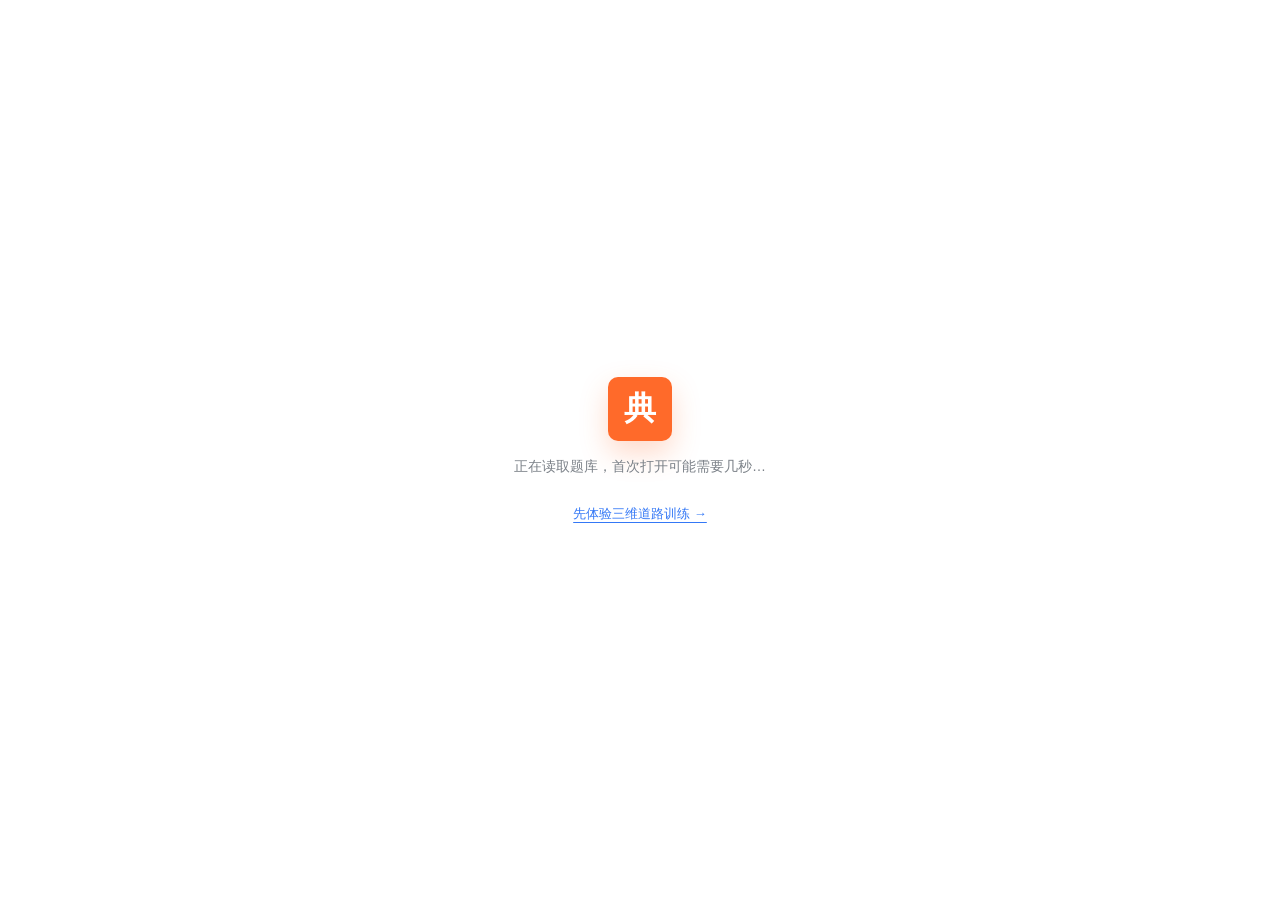
==== commit 681a7e4c: "Improve exam recovery and add Blender Godot driving practice" ====
--- a/index.html
+++ b/index.html
@@ -2,15 +2,19 @@
 <html lang="zh-CN">
 <head>
   <meta charset="utf-8">
-  <meta name="viewport" content="width=device-width,initial-scale=1,viewport-fit=cover,user-scalable=no">
+  <meta name="viewport" content="width=device-width,initial-scale=1,viewport-fit=cover">
   <meta name="theme-color" content="#ffffff">
-  <title>驾考宝典｜武汉 C1</title>
+  <link rel="icon" type="image/svg+xml" href="favicon.svg">
+  <meta name="description" content="木仓科技驾考训练演示：题库练习、模拟考试与三维道路训练。">
+  <title>木仓科技 · 驾考训练</title>
   <link rel="stylesheet" href="system.css">
 </head>
 <body>
-  <div class="app-loading" id="appLoading">
+  <div class="app-loading" id="appLoading" role="status" aria-live="polite">
     <span class="brand-mark">典</span>
     <p>题库加载中</p>
+    <button class="primary" id="retryLoading" type="button" hidden>重新加载题库</button>
+    <a class="loading-coach-link" href="simulator/">先体验三维道路训练 →</a>
   </div>
 
   <div class="jk-app" id="jkApp" hidden>
@@ -37,6 +41,7 @@
         <button type="button" data-action="exam"><i>考</i><span>模拟考试</span></button>
         <button type="button" data-route="coach"><i>车</i><span>AI 练车</span></button>
         <button type="button" data-route="knowledge"><i>专</i><span>专项练习</span></button>
+        <button type="button" data-route="rules"><i>图</i><span>数字总览</span></button>
         <button type="button" data-route="records"><i>错</i><span>错题本</span><em id="sideWrongCount">0</em></button>
       </aside>
 
@@ -46,7 +51,7 @@
           <header class="subject-header">
             <div>
               <h1 id="homeTitle">C1 小车</h1>
-              <p>武汉题库 · <span id="bankVersion">2026</span> 新规</p>
+              <p>武汉 · 题库版本 <span id="bankVersion">2026</span></p>
             </div>
             <nav class="subject-tabs" aria-label="考试科目">
               <button class="is-active" type="button" data-subject="k1"><b>科目一</b><span>理论考试</span></button>
@@ -76,7 +81,7 @@
               <button type="button" data-action="exam"><i class="green">考</i><span><b>模拟考试</b><small>仿真考场</small></span></button>
               <button type="button" data-route="records" data-record-tab="wrong"><i class="red">错</i><span><b>错题本</b><small id="homeWrongCount">0 道</small></span></button>
               <button type="button" data-route="records" data-record-tab="favorite"><i class="gold">藏</i><span><b>我的收藏</b><small id="homeFavoriteCount">0 道</small></span></button>
-              <button type="button" data-route="knowledge"><i class="cyan">知</i><span><b>知识点</b><small>39 个专项</small></span></button>
+              <button type="button" data-route="rules"><i class="cyan">图</i><span><b>数字总览</b><small>限速 · 车距 · 处罚</small></span></button>
               <button type="button" data-route="records" data-record-tab="score"><i class="indigo">绩</i><span><b>考试成绩</b><small id="homeExamCount">0 次</small></span></button>
             </section>
 
@@ -84,6 +89,11 @@
               <div class="coach-entry-copy"><span>AI 教练车</span><h2>第一人称道路训练</h2><p>起步 · 变道 · 路口 · 靠边停车</p><button type="button" data-route="coach">开始练车</button></div>
               <div class="coach-entry-road" aria-hidden="true"><i class="road-line one"></i><i class="road-line two"></i><span class="entry-car">▰</span><em>40</em></div>
             </section>
+
+            <a class="advanced-coach-entry" href="simulator/">
+              <img src="assets/driving/training-preview.jpg" alt="城市道路与教练车三维场景" width="720" height="450" loading="lazy">
+              <div><span class="new-training-label">道路训练 · 增强版</span><h2>把驾驶知识带到路上</h2><p>驾驶舱与跟车视角，练习控速、转向和停车。</p><strong>进入三维训练 <span aria-hidden="true">↗</span></strong><small>首次进入需加载场景，建议使用 Wi-Fi</small></div>
+            </a>
 
             <section class="today-panel">
               <header><div><h2>今日练习</h2><p>答够 30 题完成今日目标</p></div><strong><span id="todayAnswered">0</span>/30</strong></header>
@@ -121,6 +131,7 @@
               <footer class="question-actions">
                 <button id="previousQuestion" type="button">上一题</button>
                 <button id="openAnswerSheet" type="button">答题卡</button>
+                <button id="finishSessionMobile" type="button">结束</button>
                 <button class="primary" id="nextQuestion" type="button">下一题</button>
               </footer>
             </article>
@@ -144,6 +155,92 @@
           </div>
         </section>
 
+        <section class="page rules-page" data-page="rules" aria-labelledby="rulesTitle">
+          <header class="page-header rules-page-header">
+            <div><button class="back-button" type="button" data-route="home">‹</button><span><h1 id="rulesTitle">法规数字总览</h1><p>武汉 / 湖北 · C1 普通小客车 · 数值均标注适用条件</p></span></div>
+            <div class="rules-header-actions"><button type="button" data-action="rules-practice">练数字题</button><button class="primary" id="printRules" type="button">打印一张图</button></div>
+          </header>
+
+          <div class="rules-shell" id="rulesSheet">
+            <section class="rule-map" aria-labelledby="ruleMapTitle">
+              <header class="rule-map-heading">
+                <div><span>ONE ROAD · ALL NUMBERS</span><h2 id="ruleMapTitle">一张数字道路图</h2><p>先看场景，再找数字；同一个数字在不同场景中含义不同。</p></div>
+                <div class="rule-scope-stamp"><b>WH</b><span>武汉 / 湖北<br>C1 小客车</span></div>
+              </header>
+
+              <div class="rule-map-grid">
+                <article class="speed-board">
+                  <header><span>01 / 速度</span><h3>没有限速标志时</h3></header>
+                  <div class="speed-sign-grid">
+                    <div><i>30</i><b>城市道路</b><small>没有道路中心线</small></div>
+                    <div><i>40</i><b>公路</b><small>没有道路中心线</small></div>
+                    <div><i>50</i><b>城市道路</b><small>同方向只有 1 条车道</small></div>
+                    <div><i>70</i><b>公路</b><small>同方向只有 1 条车道</small></div>
+                  </div>
+                  <div class="special-speed"><strong>30</strong><span><b>特殊情形上限</b><small>进出非机动车道、铁路道口、急弯窄路窄桥、掉头转弯下陡坡、冰雪泥泞、牵引故障车等</small></span></div>
+                  <div class="highway-band"><span>高速公路</span><b><em>最低 60</em><i></i><em>小客车最高 120</em></b><small>两车道左侧最低 100；三车道以上最左侧最低 110、中间最低 90</small></div>
+                </article>
+
+                <article class="fog-board">
+                  <header><span>02 / 能见度</span><h3>高速雾天：261 口诀</h3></header>
+                  <div class="fog-row"><strong>&lt; 200<small>m 能见度</small></strong><span>车速 <b>≤ 60</b> km/h</span><span>车距 <b>≥ 100</b> m</span><em>雾灯 · 近光 · 示廓 · 前后位灯</em></div>
+                  <div class="fog-row"><strong>&lt; 100<small>m 能见度</small></strong><span>车速 <b>≤ 40</b> km/h</span><span>车距 <b>≥ 50</b> m</span><em>以上灯光 + 危险报警闪光灯</em></div>
+                  <div class="fog-row is-critical"><strong>&lt; 50<small>m 能见度</small></strong><span>车速 <b>≤ 20</b> km/h</span><span>从最近出口驶离</span><em>以上灯光 + 危险报警闪光灯</em></div>
+                </article>
+
+                <article class="distance-board">
+                  <header><span>03 / 距离</span><h3>按数字从近到远记忆</h3><small>位置仅表示顺序，不按比例</small></header>
+                  <div class="distance-road" aria-label="常考距离从 4 米到 150 米">
+                    <div class="distance-lane"></div>
+                    <div class="distance-marker m10"><i></i><strong>4–10 m</strong><span>软连接牵引</span></div>
+                    <div class="distance-marker m30"><i></i><strong>30 m</strong><span>公交站 · 急救站<br>加油站 · 消防设施禁停</span></div>
+                    <div class="distance-marker m50"><i></i><strong>50 m</strong><span>路口 · 铁路道口 · 急弯<br>窄路桥梁陡坡隧道禁停</span></div>
+                    <div class="distance-marker m100"><i></i><strong>50–100 m</strong><span>普通道路故障警告标志</span></div>
+                    <div class="distance-marker mfollow"><i></i><strong>50 / 100 m</strong><span>高速跟车：低于 100 km/h 至少 50 m<br>超过 100 km/h 至少 100 m</span></div>
+                    <div class="distance-marker m150"><i></i><strong>150 m</strong><span>夜间会车改近光<br>高速故障警告标志在来车方向 150 m 外</span></div>
+                  </div>
+                </article>
+              </div>
+              <footer><span>速度单位 km/h · 距离单位 m</span><span>法条口径：道路交通安全法及实施条例</span></footer>
+            </section>
+
+            <section class="overspeed-lab" aria-labelledby="overspeedTitle">
+              <header><div><span>互动计算</span><h2 id="overspeedTitle">超速处罚尺</h2><p>拖动实际车速，立即查看湖北罚款与全国记分如何同步升级。</p></div><div class="road-type-toggle" role="group" aria-label="道路类型"><button class="is-active" type="button" data-road-type="ordinary">普通道路</button><button type="button" data-road-type="highway">高速 / 城市快速路</button></div></header>
+              <div class="speed-controls">
+                <label><span>道路限速 <output id="ruleLimitOutput">100</output> km/h</span><input id="ruleLimitInput" type="range" min="20" max="120" step="10" value="100"></label>
+                <label><span>实际车速 <output id="ruleActualOutput">126</output> km/h</span><input id="ruleActualInput" type="range" min="20" max="240" step="1" value="126"></label>
+              </div>
+              <div class="overspeed-scale" aria-hidden="true"><span>未超速</span><span>警告<br>&lt;20%</span><span>20–50%</span><span>50–70%</span><span>70–100%</span><span>≥100%</span><i id="overspeedMarker"></i></div>
+              <div class="overspeed-result" id="overspeedResult" data-level="2">
+                <div class="overspeed-gauge"><span>超出限速</span><strong id="overspeedPercent">26%</strong><small id="overspeedBand">20%以上不足50%</small></div>
+                <dl><div><dt>湖北罚款</dt><dd id="overspeedFine">¥100</dd></div><div><dt>全国记分</dt><dd id="overspeedPoints">3 分</dd></div><div><dt>驾驶证</dt><dd id="overspeedLicense">不吊销</dd></div><div><dt>处罚口径</dt><dd id="overspeedScope">普通小客车 · 普通道路</dd></div></dl>
+              </div>
+              <p class="lab-note">边界按法规原文处理：20%、50%、70%、100% 均进入后一档。超速不足 20% 仍属违法，在湖北给予警告；普通小客车不记分、不罚款。</p>
+            </section>
+
+            <section class="penalty-ladder" aria-labelledby="penaltyTitle">
+              <header><span>处罚联动</span><h2 id="penaltyTitle">记分越高，后果如何逐步加重</h2><p>每档选一个 C1 高频代表行为；罚款金额采用湖北现行地方标准。</p></header>
+              <div class="penalty-steps">
+                <article data-points="1"><strong>1<small>分</small></strong><h3>未按规定系安全带</h3><p>警告或 <b>¥50</b></p><span>基础操作遗漏</span></article>
+                <article data-points="3"><strong>3<small>分</small></strong><h3>手持拨打、接听电话</h3><p>警告或 <b>¥50</b></p><span>妨碍安全驾驶</span></article>
+                <article data-points="6"><strong>6<small>分</small></strong><h3>不按交通信号灯通行</h3><p>警告或 <b>¥200</b></p><span>一次扣掉半个周期</span></article>
+                <article data-points="9"><strong>9<small>分</small></strong><h3>高速 / 快速路违法停车</h3><p>警告或 <b>¥200</b></p><span>接近满分线</span></article>
+                <article data-points="12"><strong>12<small>分</small></strong><h3>饮酒后驾驶机动车</h3><p><b>¥2000</b> · 暂扣 6 个月</p><span>一次达到满分</span></article>
+              </div>
+            </section>
+
+            <section class="rules-sources" aria-labelledby="ruleSourcesTitle">
+              <div><span>核对日期 2026-08-12</span><h2 id="ruleSourcesTitle">数据口径与来源</h2><p>“记分”来自全国统一规章，“罚款”来自湖北地方实施办法；两者不是一回事。此页用于驾考学习，具体执法以最新法规、现场事实和交管部门认定为准。</p></div>
+              <nav>
+                <a href="https://gat.hubei.gov.cn/bmdt/ztzl/2021n/jgywzl/zcfg/202201/t20220111_3959758.shtml" target="_blank" rel="noopener">道路交通安全法实施条例 ↗</a>
+                <a href="https://gat.hubei.gov.cn/bmdt/ztzl/2021n/jgywzl/zcfg/202201/t20220111_3959749.shtml" target="_blank" rel="noopener">违法行为记分管理办法 ↗</a>
+                <a href="https://www.hppc.gov.cn/null/dhwj/1859237376896184322.html" target="_blank" rel="noopener">湖北省实施办法 ↗</a>
+                <a href="https://gaj.wuhan.gov.cn/zwgk_12/zcfg/zcwd/202212/t20221219_2116514.html" target="_blank" rel="noopener">武汉交警超速答复 ↗</a>
+              </nav>
+            </section>
+          </div>
+        </section>
+
         <section class="page records-page" data-page="records" aria-labelledby="recordsTitle">
           <header class="page-header records-header"><div><button class="back-button" type="button" data-route="home">‹</button><span><h1 id="recordsTitle">学习记录</h1><p>错题、收藏与模拟考试成绩</p></span></div></header>
           <nav class="record-tabs"><button class="is-active" type="button" data-record-tab="wrong">错题本 <em id="tabWrongCount">0</em></button><button type="button" data-record-tab="favorite">我的收藏 <em id="tabFavoriteCount">0</em></button><button type="button" data-record-tab="score">考试成绩</button></nav>
@@ -169,13 +266,13 @@
             </header>
 
             <section class="coach-task-card">
-              <header><span>当前任务</span><b id="coachStepIndex">1 / 5</b></header>
+              <header><span>当前任务</span><button id="coachSourceButton" type="button">提示来源</button><b id="coachStepIndex">1 / 5</b></header>
               <h2 id="coachTaskTitle">上车准备</h2>
               <p id="coachTaskText">系好安全带，确认挡位处于 P 挡。</p>
               <div><i id="coachTaskBar"></i></div>
             </section>
 
-            <aside class="coach-score-card"><span>本次成绩</span><strong id="coachScore">100</strong><small>分</small><div id="coachEventLog"><p>等待开始训练</p></div></aside>
+            <aside class="coach-score-card"><span>模拟训练分</span><strong id="coachScore">100</strong><small>分</small><div id="coachEventLog"><p>等待开始训练</p></div></aside>
 
             <div class="speed-limit-sign" aria-label="限速 40"><span>40</span></div>
 
@@ -219,7 +316,7 @@
       <button class="is-active" type="button" data-route="home"><i>⌂</i><span>首页</span></button>
       <button type="button" data-route="practice" data-action="sequence"><i>练</i><span>题库</span></button>
       <button class="coach-nav" type="button" data-route="coach"><i>车</i><span>AI练车</span></button>
-      <button type="button" data-route="knowledge"><i>专</i><span>专项</span></button>
+      <button type="button" data-route="rules"><i>图</i><span>速记</span></button>
       <button type="button" data-route="records"><i>错</i><span>错题</span></button>
     </nav>
   </div>
@@ -234,7 +331,20 @@
   </dialog>
 
   <dialog class="answer-sheet-dialog" id="answerSheetDialog"><header><h2>答题卡</h2><button type="button" id="closeAnswerSheet">×</button></header><div id="fullAnswerGrid"></div></dialog>
+  <dialog class="coach-source-dialog" id="coachSourceDialog">
+    <header><div><span>PROVENANCE</span><h2>这些提示从哪里来</h2></div><button id="closeCoachSource" type="button" aria-label="关闭">×</button></header>
+    <div class="coach-source-grid">
+      <article><strong>20 条</strong><h3>任务步骤</h3><p>由本项目为起步、变道、路口和靠边停车各写 5 步，通过车辆状态机判断是否完成；不是木仓原始文案。</p></article>
+      <article><strong>7 条</strong><h3>即时违规</h3><p>未系安全带、变道未打灯、越线、驶出道路、超速、闯红灯和碰撞，由模拟器阈值触发。</p></article>
+      <article><strong>浏览器</strong><h3>语音播报</h3><p>系统调用 Web Speech 朗读当前文字，没有下载或复制任何原版教练语音。</p></article>
+      <article><strong>训练分</strong><h3>10 / 20 / 30 / 40</h3><p>这是为了反馈力度设计的模拟训练扣分，不等于交管部门的 1 / 3 / 6 / 9 / 12 记分。</p></article>
+    </div>
+    <p class="coach-source-note">题库题干与解析来自页面加载的 6406 题数据；发动机、转向灯、答题反馈音由浏览器 Web Audio 实时合成；道路和车辆由 Three.js 几何体生成。</p>
+    <footer><button id="openRulesFromCoach" type="button">查看法规数字总览</button><button class="primary" id="ackCoachSource" type="button">知道了</button></footer>
+  </dialog>
   <div class="toast" id="toast" role="status"></div>
+
+  <noscript><div class="app-loading"><p>请开启浏览器 JavaScript，以使用题库和模拟训练。</p></div></noscript>
 
   <script type="module" src="system.js"></script>
 </body>
--- a/system.css
+++ b/system.css
@@ -30,6 +30,10 @@
 .app-loading{position:fixed;inset:0;z-index:1000;display:grid;place-content:center;justify-items:center;gap:14px;background:#fff}
 .app-loading .brand-mark{width:64px;height:64px;font-size:32px;box-shadow:0 12px 28px rgba(255,106,42,.25)}
 .app-loading p{margin:0;color:#7b8188;font-size:14px}
+.app-loading.has-error .brand-mark{background:var(--red)}
+.app-loading p{max-width:min(90vw,420px);text-align:center;line-height:1.7}
+.app-loading button{padding:12px 24px;border:0;border-radius:10px;color:#fff;background:var(--brand);cursor:pointer}
+.loading-coach-link{margin-top:12px;color:var(--blue);font-size:13px;text-underline-offset:4px}
 .brand-mark{display:grid;place-items:center;width:38px;height:38px;border-radius:10px;color:#fff;background:var(--brand);font-weight:900}
 
 .jk-app{height:100%}
@@ -67,6 +71,21 @@
 
 /* Home */
 .home-page{padding-bottom:42px}
+.advanced-coach-entry{display:grid;grid-column:1/-1;grid-template-columns:42% 1fr;overflow:hidden;min-height:214px;border:1px solid #dbe7ed;border-radius:18px;color:#203b49;background:#edf5f7;text-decoration:none}
+.advanced-coach-entry>img{width:100%;height:100%;max-height:290px;object-fit:cover;background:#d8e9ec}
+.advanced-coach-entry>div{align-self:center;padding:25px 28px}
+.new-training-label{font-size:12px;font-weight:700;color:#24707a;letter-spacing:.08em}
+.advanced-coach-entry h2{margin:10px 0;font-size:24px;letter-spacing:-.03em}
+.advanced-coach-entry p{margin:0 0 19px;font-size:13px;line-height:1.8;color:#5d7581}
+.advanced-coach-entry strong{display:inline-flex;gap:25px;align-items:center;padding:10px 16px;border-radius:8px;color:white;background:#245b6b;font-size:13px;transition:background .18s}
+.advanced-coach-entry:hover strong{background:#183f4b}
+.advanced-coach-entry small{display:block;margin-top:11px;color:#607985;font-size:11px}
+.question-media .media-retry{padding:10px;border:1px solid var(--line);border-radius:8px;background:white;color:var(--blue);cursor:pointer}
+#finishSessionMobile{display:none}
+.review-exam-button{padding:9px 13px;border:1px solid #f2d5c6;border-radius:8px;color:var(--brand-dark);background:#fff7f2;font-size:12px;cursor:pointer}
+@media(max-width:1000px){#finishSessionMobile{display:block}.advanced-coach-entry{margin-top:12px}.question-actions{flex-wrap:wrap}}
+@media(max-width:600px){.advanced-coach-entry{grid-template-columns:1fr}.advanced-coach-entry>img{height:175px;max-height:none}.advanced-coach-entry>div{padding:20px}.advanced-coach-entry h2{font-size:21px}}
+@media(prefers-reduced-motion:reduce){*,*::before,*::after{animation-duration:.01ms!important;animation-iteration-count:1!important;transition-duration:.01ms!important;scroll-behavior:auto!important}}
 .subject-header{display:flex;align-items:end;justify-content:space-between;gap:36px;min-height:122px;padding:25px max(28px,calc((100% - 1180px)/2));border-bottom:1px solid var(--line);background:#fff}
 .subject-header>div{padding-bottom:3px;white-space:nowrap}
 .subject-header h1{margin:0;font-size:26px;letter-spacing:-.04em}
@@ -154,7 +173,13 @@
 .search-dialog{top:8vh;width:min(680px,calc(100% - 30px));max-height:72vh;margin:auto}.search-dialog form{padding:14px;border-bottom:1px solid var(--line)}.search-dialog label{display:flex;align-items:center;gap:9px;height:48px;padding:0 12px;border:1px solid #dfe3e7;border-radius:9px;background:#f7f8f9}.search-dialog label span{font-size:24px}.search-dialog input{flex:1;border:0;outline:0;background:transparent;font-size:15px}.search-dialog label button{width:30px;height:30px;border:0;border-radius:50%;background:#e7eaed;cursor:pointer}.search-result-list{max-height:55vh;overflow:auto;padding:10px 14px 18px}.search-result-list>p{padding:24px;color:#9ba1a8;text-align:center}.search-result-list button{display:block;width:100%;padding:14px 9px;border:0;border-bottom:1px solid #edf0f2;background:#fff;cursor:pointer;text-align:left}.search-result-list button:hover{background:#fafbfc}.search-result-list button b{display:block;font-size:13px;line-height:1.55}.search-result-list button span{display:block;margin-top:6px;color:#a0a6ad;font-size:10px}
 .exam-dialog{width:min(430px,calc(100% - 30px));padding:30px;text-align:center}.exam-dialog-icon{display:grid;place-items:center;width:62px;height:62px;margin:auto;border-radius:18px;color:#fff;background:var(--green);font-size:26px;font-weight:800}.exam-dialog h2{margin:18px 0 8px}.exam-dialog>p{margin:0;color:#818891;font-size:13px;line-height:1.7}.exam-dialog dl{display:grid;grid-template-columns:repeat(3,1fr);margin:24px 0;padding:16px 0;border-top:1px solid #eceef0;border-bottom:1px solid #eceef0}.exam-dialog dt{color:#9aa0a8;font-size:11px}.exam-dialog dd{margin:5px 0 0;font-weight:700}.exam-dialog>div:last-child{display:grid;grid-template-columns:1fr 1fr;gap:10px}.exam-dialog>div:last-child button{height:44px;border:1px solid #dfe3e7;border-radius:8px;background:#fff;cursor:pointer}.exam-dialog>div:last-child button.primary{color:#fff;border-color:var(--green);background:var(--green)}
 .answer-sheet-dialog{width:min(640px,calc(100% - 30px));padding:22px}.answer-sheet-dialog header{display:flex;justify-content:space-between;align-items:center}.answer-sheet-dialog h2{margin:0}.answer-sheet-dialog header button{width:34px;height:34px;border:0;border-radius:50%;background:#f0f2f4;cursor:pointer}.answer-sheet-dialog>div{display:grid;grid-template-columns:repeat(10,1fr);gap:9px;max-height:55vh;margin-top:20px;overflow:auto}
+.coach-source-dialog{width:min(760px,calc(100% - 30px));padding:26px}.coach-source-dialog>header{display:flex;align-items:start;justify-content:space-between}.coach-source-dialog>header span{color:#8b939c;font:700 10px Arial;letter-spacing:.18em}.coach-source-dialog h2{margin:4px 0 0;font-size:24px}.coach-source-dialog>header>button{width:36px;height:36px;border:0;border-radius:50%;background:#eef0f2;cursor:pointer;font-size:20px}.coach-source-grid{display:grid;grid-template-columns:repeat(2,1fr);gap:10px;margin-top:20px}.coach-source-grid article{min-height:152px;padding:18px;border:1px solid #e5e8eb;border-radius:12px;background:#fafbfc}.coach-source-grid strong{display:block;color:#ff6a2a;font:800 25px Arial}.coach-source-grid h3{margin:8px 0 5px;font-size:14px}.coach-source-grid p,.coach-source-note{margin:0;color:#717983;font-size:12px;line-height:1.7}.coach-source-note{margin-top:14px;padding:13px 15px;border-left:3px solid #f1b642;background:#fff9e9}.coach-source-dialog footer{display:flex;justify-content:flex-end;gap:9px;margin-top:20px}.coach-source-dialog footer button{height:42px;padding:0 17px;border:1px solid #dfe3e7;border-radius:8px;background:#fff;cursor:pointer}.coach-source-dialog footer button.primary{color:#fff;border-color:#ff6a2a;background:#ff6a2a}
 .toast{position:fixed;z-index:500;left:50%;bottom:28px;max-width:min(420px,90vw);padding:11px 18px;border-radius:22px;color:#fff;background:rgba(25,31,37,.92);font-size:13px;opacity:0;pointer-events:none;transform:translate(-50%,14px);transition:.2s}.toast.is-visible{opacity:1;transform:translate(-50%,0)}
+
+/* Rules number map */
+.rules-page{background:#eef1f3}.rules-page-header{position:sticky;z-index:20;top:0}.rules-header-actions{justify-content:flex-end!important}.rules-header-actions button{height:40px;padding:0 15px;border:1px solid #d9dde1;border-radius:8px;background:#fff;cursor:pointer;font-size:12px}.rules-header-actions button.primary{color:#fff;border-color:#1f6ee5;background:#1f6ee5;font-weight:700}.rules-shell{width:min(1220px,calc(100% - 40px));margin:24px auto 56px}.rule-map{overflow:hidden;border-radius:18px;color:#f5f7f8;background:#14212b;box-shadow:0 18px 50px rgba(22,33,43,.18)}.rule-map-heading{display:flex;align-items:center;justify-content:space-between;padding:27px 30px;border-bottom:1px solid rgba(255,255,255,.13)}.rule-map-heading>div>span,.overspeed-lab header>div>span,.penalty-ladder>header>span,.rules-sources>div>span{color:#f1b642;font:800 10px Arial;letter-spacing:.18em}.rule-map-heading h2{margin:5px 0 4px;font-size:28px;letter-spacing:-.04em}.rule-map-heading p{margin:0;color:#aeb9c0;font-size:12px}.rule-scope-stamp{display:flex;align-items:center;gap:10px;padding:8px 12px;border:1px solid rgba(255,255,255,.22);border-radius:8px}.rule-scope-stamp b{display:grid;place-items:center;width:40px;height:40px;border-radius:50%;color:#14212b;background:#f1b642;font:900 15px Arial}.rule-scope-stamp span{color:#d7dfe3;font-size:10px;line-height:1.5}.rule-map-grid{display:grid;grid-template-columns:minmax(0,1.08fr) minmax(350px,.92fr)}.rule-map article{min-width:0;padding:25px 28px}.rule-map article>header{display:flex;align-items:baseline;gap:10px;margin-bottom:19px}.rule-map article>header>span{color:#7f919c;font:700 10px Arial;letter-spacing:.12em}.rule-map article>header h3{margin:0;font-size:17px}.rule-map article>header>small{margin-left:auto;color:#788993;font-size:9px}.speed-board{border-right:1px solid rgba(255,255,255,.12)}.speed-sign-grid{display:grid;grid-template-columns:repeat(4,1fr);gap:8px}.speed-sign-grid>div{display:grid;justify-items:center;min-height:130px;padding:12px 6px;border:1px solid rgba(255,255,255,.1);border-radius:10px;background:#1a2b37;text-align:center}.speed-sign-grid i{display:grid;place-items:center;width:62px;height:62px;border:7px solid #d8443f;border-radius:50%;color:#18242c;background:#fff;font:900 22px Arial;font-style:normal}.speed-sign-grid b{margin-top:9px;font-size:11px}.speed-sign-grid small{margin-top:3px;color:#8fa0aa;font-size:8px;line-height:1.4}.special-speed{display:flex;align-items:center;gap:14px;margin-top:10px;padding:13px 14px;border-left:4px solid #f1b642;background:#1a2b37}.special-speed>strong{color:#f1b642;font:900 38px/1 Arial}.special-speed span b,.special-speed span small{display:block}.special-speed span b{font-size:11px}.special-speed span small{margin-top:4px;color:#9dacb5;font-size:9px;line-height:1.5}.highway-band{margin-top:10px;padding:12px 14px;border:1px solid rgba(255,255,255,.1);border-radius:8px}.highway-band>span{display:block;color:#7f919c;font-size:9px}.highway-band>b{display:flex;align-items:center;gap:10px;margin-top:7px}.highway-band em{font-style:normal;font-size:11px;white-space:nowrap}.highway-band i{position:relative;flex:1;height:3px;background:#f1b642}.highway-band i:before,.highway-band i:after{content:"";position:absolute;top:-3px;width:9px;height:9px;border-radius:50%;background:#f1b642}.highway-band i:before{left:0}.highway-band i:after{right:0}.highway-band small{display:block;margin-top:7px;color:#8fa0aa;font-size:8px}.fog-board{background:#192a35}.fog-row{display:grid;grid-template-columns:92px 1fr 1fr;gap:8px;margin-bottom:8px;padding:13px 14px;border-left:4px solid #3f7fb8;background:#203541}.fog-row>strong{grid-row:1/3;color:#fff;font:900 23px/1 Arial}.fog-row>strong small{display:block;margin-top:6px;color:#879ba7;font:8px "Microsoft YaHei UI"}.fog-row>span{font-size:10px}.fog-row>span b{color:#f1b642;font:900 18px Arial}.fog-row>em{grid-column:2/4;color:#8fa2ad;font-size:8px;font-style:normal}.fog-row.is-critical{border-left-color:#d8443f}.fog-row.is-critical>strong,.fog-row.is-critical>span b{color:#ff8d82}.distance-board{grid-column:1/3;border-top:1px solid rgba(255,255,255,.12);background:#111d25}.distance-board>header{margin-bottom:8px!important}.distance-road{position:relative;display:grid;grid-template-columns:.8fr 1fr 1.15fr 1.15fr 1.35fr 1.2fr;min-height:184px;padding:46px 8px 0}.distance-lane{position:absolute;top:56px;right:3%;left:3%;height:48px;border-top:1px solid #60717b;border-bottom:1px solid #60717b;background:repeating-linear-gradient(90deg,transparent 0 34px,rgba(255,255,255,.36) 34px 56px,transparent 56px 82px)}.distance-marker{position:relative;z-index:2;padding:0 7px;text-align:center}.distance-marker i{display:block;width:12px;height:12px;margin:5px auto 25px;border:3px solid #14212b;border-radius:50%;background:#f1b642;box-shadow:0 0 0 2px #f1b642}.distance-marker strong{display:block;color:#f1b642;font:900 17px Arial}.distance-marker span{display:block;margin-top:5px;color:#a9b6bd;font-size:8px;line-height:1.45}.distance-marker.m150 i{background:#d8443f;box-shadow:0 0 0 2px #d8443f}.distance-marker.m150 strong{color:#ff8178}.rule-map>footer{display:flex;justify-content:space-between;padding:11px 28px;border-top:1px solid rgba(255,255,255,.11);color:#71838e;font-size:8px}
+.overspeed-lab,.penalty-ladder,.rules-sources{margin-top:16px;border:1px solid #e0e4e8;border-radius:16px;background:#fff;box-shadow:0 8px 24px rgba(29,42,55,.05)}.overspeed-lab{padding:25px 28px}.overspeed-lab>header{display:flex;align-items:start;justify-content:space-between;gap:20px}.overspeed-lab h2,.penalty-ladder h2,.rules-sources h2{margin:5px 0 4px;font-size:22px;letter-spacing:-.03em}.overspeed-lab header p,.penalty-ladder header p,.rules-sources p{margin:0;color:#7b848d;font-size:11px;line-height:1.6}.road-type-toggle{display:flex;border:1px solid #dce1e5;border-radius:8px;overflow:hidden}.road-type-toggle button{height:38px;padding:0 13px;border:0;border-right:1px solid #dce1e5;background:#fff;cursor:pointer;font-size:11px}.road-type-toggle button:last-child{border:0}.road-type-toggle button.is-active{color:#fff;background:#1d6fdc;font-weight:700}.speed-controls{display:grid;grid-template-columns:1fr 1fr;gap:22px;margin-top:22px}.speed-controls label>span{display:flex;align-items:baseline;gap:5px;color:#59636c;font-size:10px}.speed-controls output{color:#16232c;font:900 23px Arial}.speed-controls input{width:100%;margin-top:10px;accent-color:#1d6fdc}.overspeed-scale{position:relative;display:grid;grid-template-columns:1.1fr .9fr 1.5fr 1fr 1.5fr 1fr;height:52px;margin-top:18px;overflow:hidden;border:1px solid #d9dee2;border-radius:8px}.overspeed-scale span{display:grid;place-items:center;border-right:1px solid #fff;color:#59636c;background:#eef2f5;font-size:9px;text-align:center}.overspeed-scale span:nth-child(2){background:#f9f1d8}.overspeed-scale span:nth-child(3){background:#f9dfc7}.overspeed-scale span:nth-child(4){background:#f3c5aa}.overspeed-scale span:nth-child(5){color:#792e2e;background:#f1aaa3}.overspeed-scale span:nth-child(6){color:#fff;background:#bf413c}.overspeed-scale i{position:absolute;top:0;bottom:0;left:21.7%;width:3px;background:#151f27;box-shadow:0 0 0 2px #fff;transform:translateX(-50%);transition:left .2s}.overspeed-scale i:before{content:"";position:absolute;top:3px;left:50%;width:9px;height:9px;border-radius:50%;background:#151f27;transform:translateX(-50%)}.overspeed-result{display:grid;grid-template-columns:200px 1fr;margin-top:12px;overflow:hidden;border:1px solid #e0e4e7;border-radius:10px}.overspeed-gauge{display:grid;align-content:center;padding:18px 22px;color:#fff;background:#d96d32}.overspeed-gauge>span{font-size:10px}.overspeed-gauge>strong{margin:3px 0;font:900 42px Arial}.overspeed-gauge>small{font-size:9px}.overspeed-result[data-level="0"] .overspeed-gauge{background:#4b6879}.overspeed-result[data-level="1"] .overspeed-gauge{color:#2b2820;background:#f1b642}.overspeed-result[data-level="3"] .overspeed-gauge,.overspeed-result[data-level="4"] .overspeed-gauge{background:#d8443f}.overspeed-result[data-level="5"] .overspeed-gauge{background:#8e2528}.overspeed-result dl{display:grid;grid-template-columns:repeat(4,1fr);margin:0}.overspeed-result dl>div{padding:19px 14px;border-left:1px solid #e5e8eb}.overspeed-result dt{color:#8b939b;font-size:9px}.overspeed-result dd{margin:7px 0 0;font-size:14px;font-weight:800;line-height:1.3}.lab-note{margin:11px 0 0;color:#78818a;font-size:9px;line-height:1.6}
+.penalty-ladder{padding:25px 28px}.penalty-steps{display:grid;grid-template-columns:repeat(5,1fr);margin-top:19px;border:1px solid #e1e5e8;border-radius:10px;overflow:hidden}.penalty-steps article{position:relative;min-height:198px;padding:18px 15px;border-right:1px solid #e1e5e8;background:#fff}.penalty-steps article:last-child{border:0}.penalty-steps article:before{content:"";position:absolute;right:0;bottom:0;left:0;height:5px;background:#d8dee2}.penalty-steps article:nth-child(2):before{background:#b9c2c8}.penalty-steps article:nth-child(3):before{background:#f1b642}.penalty-steps article:nth-child(4):before{background:#e9854c}.penalty-steps article:nth-child(5):before{background:#d8443f}.penalty-steps strong{color:#16232c;font:900 36px/1 Arial}.penalty-steps strong small{margin-left:3px;color:#7d8790;font:10px "Microsoft YaHei UI"}.penalty-steps h3{min-height:38px;margin:13px 0 7px;font-size:12px;line-height:1.55}.penalty-steps p{margin:0!important;color:#69727a!important;font-size:10px!important}.penalty-steps p b{color:#d35331;font:800 14px Arial}.penalty-steps article>span{display:inline-block;margin-top:17px;padding:4px 7px;border-radius:4px;color:#67727b;background:#eef1f3;font-size:8px}.rules-sources{display:grid;grid-template-columns:minmax(0,1fr) 350px;gap:30px;padding:22px 28px}.rules-sources nav{display:grid;grid-template-columns:1fr 1fr;gap:7px}.rules-sources a{display:flex;align-items:center;min-height:38px;padding:8px 10px;border:1px solid #e0e4e7;border-radius:7px;color:#345b7c;background:#fafbfc;font-size:9px;text-decoration:none}.rules-sources a:hover{border-color:#9cbad4;background:#f4f8fb}
 
 /* First-person coach */
 .coach-page{position:relative;overflow:hidden;background:#10161b}
@@ -165,7 +190,7 @@
 .coach-mode-tabs{display:flex;justify-content:center}.coach-mode-tabs button{border-radius:0;border-right:0}.coach-mode-tabs button:first-child{border-radius:7px 0 0 7px}.coach-mode-tabs button:last-child{border-right:1px solid rgba(255,255,255,.28);border-radius:0 7px 7px 0}.coach-mode-tabs button.is-active{color:#1d242a;border-color:#ffd052;background:#ffd052;font-weight:800}
 .mirror-frame{position:absolute;z-index:8;top:64px;left:50%;width:260px;height:78px;border:8px solid #161b20;border-radius:12px;box-shadow:0 5px 14px rgba(0,0,0,.32);transform:translateX(-50%);pointer-events:none}.mirror-frame:before{content:"";position:absolute;inset:0;border:2px solid #5c6266;border-radius:4px}.mirror-frame span{position:absolute;right:7px;bottom:4px;color:rgba(255,255,255,.5);font-size:8px}
 .side-mirror{position:absolute;z-index:8;top:252px;width:180px;height:80px;border:7px solid #151b1f;background:transparent;box-shadow:0 5px 14px rgba(0,0,0,.3);pointer-events:none}.side-mirror.left{left:18px;border-radius:34px 10px 12px 26px}.side-mirror.right{right:18px;border-radius:10px 34px 26px 12px}.side-mirror:before{content:"";position:absolute;inset:0;border:2px solid #687178}.side-mirror span{position:absolute;right:8px;bottom:4px;color:rgba(255,255,255,.5);font-size:8px}
-.coach-task-card{position:absolute;z-index:11;top:90px;left:22px;width:310px;padding:17px 18px;border:1px solid rgba(255,255,255,.2);border-radius:10px;background:rgba(18,27,33,.82);box-shadow:0 10px 30px rgba(0,0,0,.2);backdrop-filter:blur(10px)}.coach-task-card header{display:flex;justify-content:space-between;color:#bfc9ce;font-size:11px}.coach-task-card h2{margin:10px 0 5px;font-size:20px}.coach-task-card p{margin:0;color:#d1d8dc;font-size:13px;line-height:1.55}.coach-task-card>div{height:4px;margin-top:13px;overflow:hidden;border-radius:2px;background:#4a545a}.coach-task-card>div i{display:block;width:20%;height:100%;background:#ffd052;transition:width .25s}
+.coach-task-card{position:absolute;z-index:11;top:90px;left:22px;width:310px;padding:17px 18px;border:1px solid rgba(255,255,255,.2);border-radius:10px;background:rgba(18,27,33,.82);box-shadow:0 10px 30px rgba(0,0,0,.2);backdrop-filter:blur(10px)}.coach-task-card header{display:grid;grid-template-columns:1fr auto auto;align-items:center;gap:8px;color:#bfc9ce;font-size:11px}.coach-task-card header button{padding:2px 6px;border:1px solid rgba(255,255,255,.2);border-radius:4px;color:#d7dee2;background:rgba(255,255,255,.08);cursor:pointer;font-size:8px}.coach-task-card h2{margin:10px 0 5px;font-size:20px}.coach-task-card p{margin:0;color:#d1d8dc;font-size:13px;line-height:1.55}.coach-task-card>div{height:4px;margin-top:13px;overflow:hidden;border-radius:2px;background:#4a545a}.coach-task-card>div i{display:block;width:20%;height:100%;background:#ffd052;transition:width .25s}
 .coach-score-card{position:absolute;z-index:11;top:90px;right:22px;width:210px;padding:15px;border:1px solid rgba(255,255,255,.18);border-radius:10px;background:rgba(18,27,33,.78);backdrop-filter:blur(10px)}.coach-score-card>span{color:#bfc7cc;font-size:10px}.coach-score-card>strong{margin:0 3px 0 10px;font:800 31px Arial}.coach-score-card>small{font-size:10px}.coach-score-card>div{max-height:77px;margin-top:10px;padding-top:8px;border-top:1px solid rgba(255,255,255,.15);overflow:hidden}.coach-score-card p{margin:0 0 5px;color:#d6dcdf;font-size:9px;line-height:1.4}.coach-score-card p.is-penalty{color:#ff9d8f}
 .speed-limit-sign{position:absolute;z-index:7;right:24%;top:36%;display:grid;place-items:center;width:56px;height:56px;border:6px solid #e23c38;border-radius:50%;color:#1d2226;background:#fff;box-shadow:0 4px 12px rgba(0,0,0,.25)}.speed-limit-sign span{font:800 20px Arial}
 .cockpit{position:absolute;z-index:9;right:0;bottom:0;left:0;height:235px;background:linear-gradient(180deg,rgba(20,24,28,.58),#11161a 30%,#090d10);box-shadow:0 -8px 35px rgba(0,0,0,.35)}
@@ -193,4 +218,14 @@
   .coach-hud-top{grid-template-columns:auto 1fr auto;padding:10px}.coach-hud-top button{height:34px;padding:0 9px;font-size:10px}.coach-mode-tabs{overflow-x:auto;justify-content:start}.coach-mode-tabs button{flex:0 0 auto}.coach-reset{display:none}.mirror-frame{top:52px;width:170px;height:53px;border-width:5px}.coach-task-card{top:112px;left:10px;width:230px;padding:12px}.coach-task-card h2{font-size:16px}.coach-task-card p{font-size:11px}.coach-score-card{top:112px;right:10px;width:105px;padding:10px}.coach-score-card>strong{font-size:24px}.coach-score-card>div{display:none}.speed-limit-sign{right:12px;top:31%;width:45px;height:45px;border-width:5px}.cockpit{height:210px}.cockpit:before{width:390px}.instrument-cluster{top:22px;width:250px;height:70px}.speed-display strong{font-size:30px}.signal-arrow{margin:0 10px}.steering-column{bottom:-44px}.steering-wheel{width:150px;height:150px;border-width:14px}.steering-wheel:before,.steering-wheel:after{width:59px}.steering-wheel i{width:50px}.signal-stalk{width:40px;height:44px}.left-dashboard{left:7px;bottom:13px;display:grid;gap:4px}.dash-control{width:47px;height:43px}.dash-control i{font-size:13px}.dash-control span{font-size:7px}.center-console{right:7px;bottom:12px;display:grid;gap:5px}.horn-button{display:none}.gear-selector{flex-direction:row}.gear-selector button{width:28px;height:28px;border:0;border-right:1px solid #394249}.pedals{right:8px;bottom:55px;gap:8px}.brake-pedal{width:50px;height:44px}.accelerator-pedal{width:39px;height:59px}.coach-key-help{display:none}.coach-message{top:28%;font-size:12px;white-space:nowrap}.side-mirror{top:260px;width:112px;height:50px;border-width:4px}.side-mirror.left{left:6px}.side-mirror.right{display:none}body.is-coach .app-main{padding-bottom:0}
 }
 
+@media(max-width:760px){
+  .rules-page-header{align-items:center}.rules-page-header>div:first-child{min-width:0}.rules-page-header h1{white-space:nowrap}.rules-header-actions{gap:5px}.rules-header-actions button{height:36px;padding:0 9px;font-size:9px}.rules-header-actions button:first-child{display:none}.rules-shell{width:auto;margin:10px 10px 28px}.rule-map{border-radius:12px}.rule-map-heading{padding:20px}.rule-map-heading h2{font-size:23px}.rule-map-heading p{font-size:10px}.rule-scope-stamp{display:none}.rule-map-grid{display:block}.rule-map article{padding:20px 16px}.speed-board{border-right:0;border-bottom:1px solid rgba(255,255,255,.12)}.speed-sign-grid{grid-template-columns:repeat(2,1fr)}.speed-sign-grid>div{min-height:124px}.distance-board{border-top:0}.distance-road{grid-template-columns:repeat(2,1fr);gap:8px;min-height:0;padding:4px 0 0}.distance-lane{display:none}.distance-marker{min-height:118px;padding:15px 8px;border:1px solid rgba(255,255,255,.1);border-radius:8px;background:#192a35}.distance-marker i{margin:0 auto 11px}.rule-map>footer{display:grid;gap:4px;padding:11px 16px}.overspeed-lab,.penalty-ladder{padding:20px 15px}.overspeed-lab>header{display:block}.road-type-toggle{margin-top:14px}.road-type-toggle button{flex:1}.speed-controls{grid-template-columns:1fr;gap:13px}.overspeed-scale{height:58px}.overspeed-scale span{padding:0 2px;font-size:7px}.overspeed-result{grid-template-columns:1fr}.overspeed-gauge{min-height:126px;text-align:center}.overspeed-result dl{grid-template-columns:1fr 1fr}.overspeed-result dl>div{border-top:1px solid #e5e8eb}.penalty-steps{grid-template-columns:1fr 1fr}.penalty-steps article{min-height:170px;border-bottom:1px solid #e1e5e8}.penalty-steps article:nth-child(2n){border-right:0}.penalty-steps article:last-child{grid-column:1/3}.rules-sources{grid-template-columns:1fr;gap:16px;padding:19px 16px}.rules-sources nav{grid-template-columns:1fr}.coach-source-dialog{padding:20px 15px}.coach-source-grid{grid-template-columns:1fr}.coach-source-grid article{min-height:0}.coach-source-dialog footer{display:grid;grid-template-columns:1fr 1fr}.coach-source-dialog footer button{padding:0 8px;font-size:10px}
+}
+
+@page{size:A3 portrait;margin:8mm}
+@media print{
+  *{-webkit-print-color-adjust:exact!important;print-color-adjust:exact!important}
+  html,body{width:auto;height:auto;overflow:visible;background:#fff}.topbar,.side-nav,.bottom-nav,.page:not(.rules-page),.rules-page-header{display:none!important}.jk-app,.app-frame,.app-main,.rules-page{display:block!important;width:auto!important;height:auto!important;overflow:visible!important;background:#fff!important}.rules-shell{width:1120px;margin:0;zoom:.86}.rule-map,.overspeed-lab,.penalty-ladder,.rules-sources{break-inside:avoid;box-shadow:none}.overspeed-lab,.penalty-ladder,.rules-sources{margin-top:10px}.rules-sources{padding-top:16px;padding-bottom:16px}
+}
+
 @media(prefers-reduced-motion:reduce){*{scroll-behavior:auto!important;animation:none!important;transition:none!important}}
